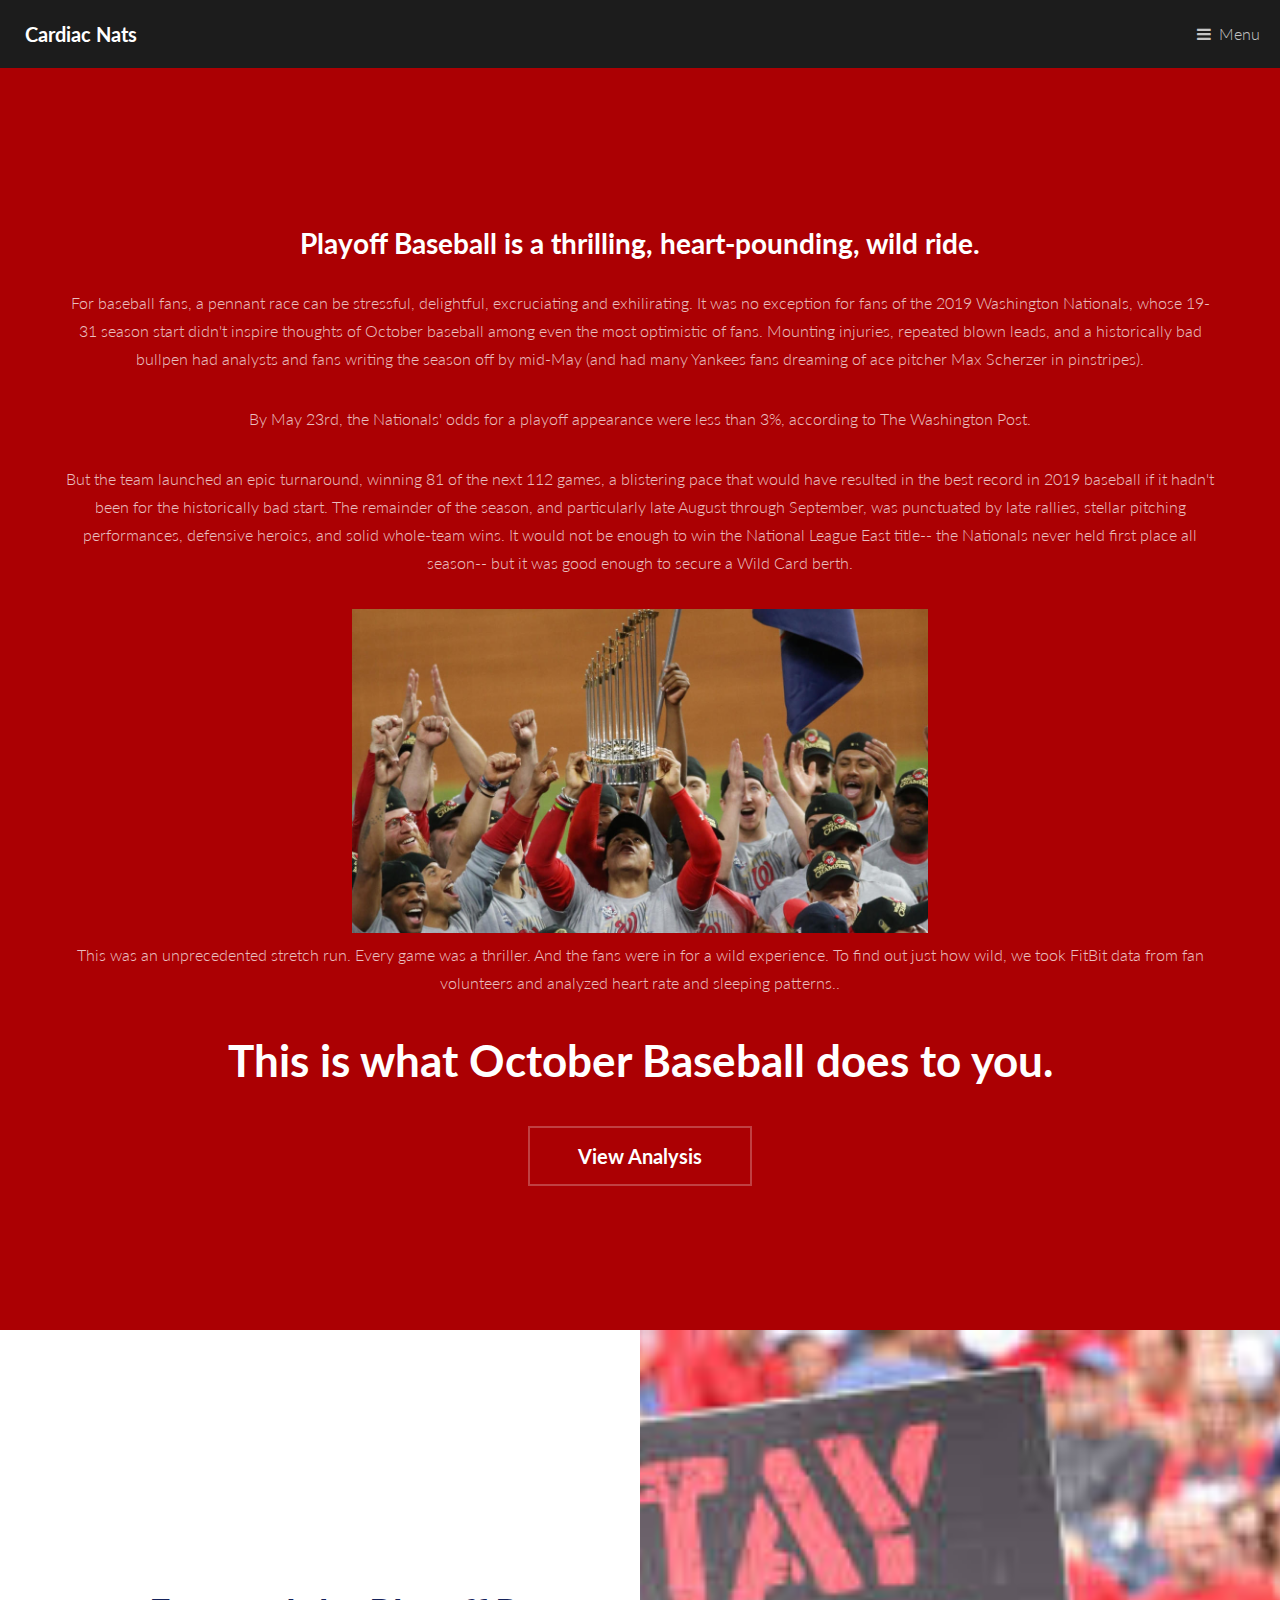
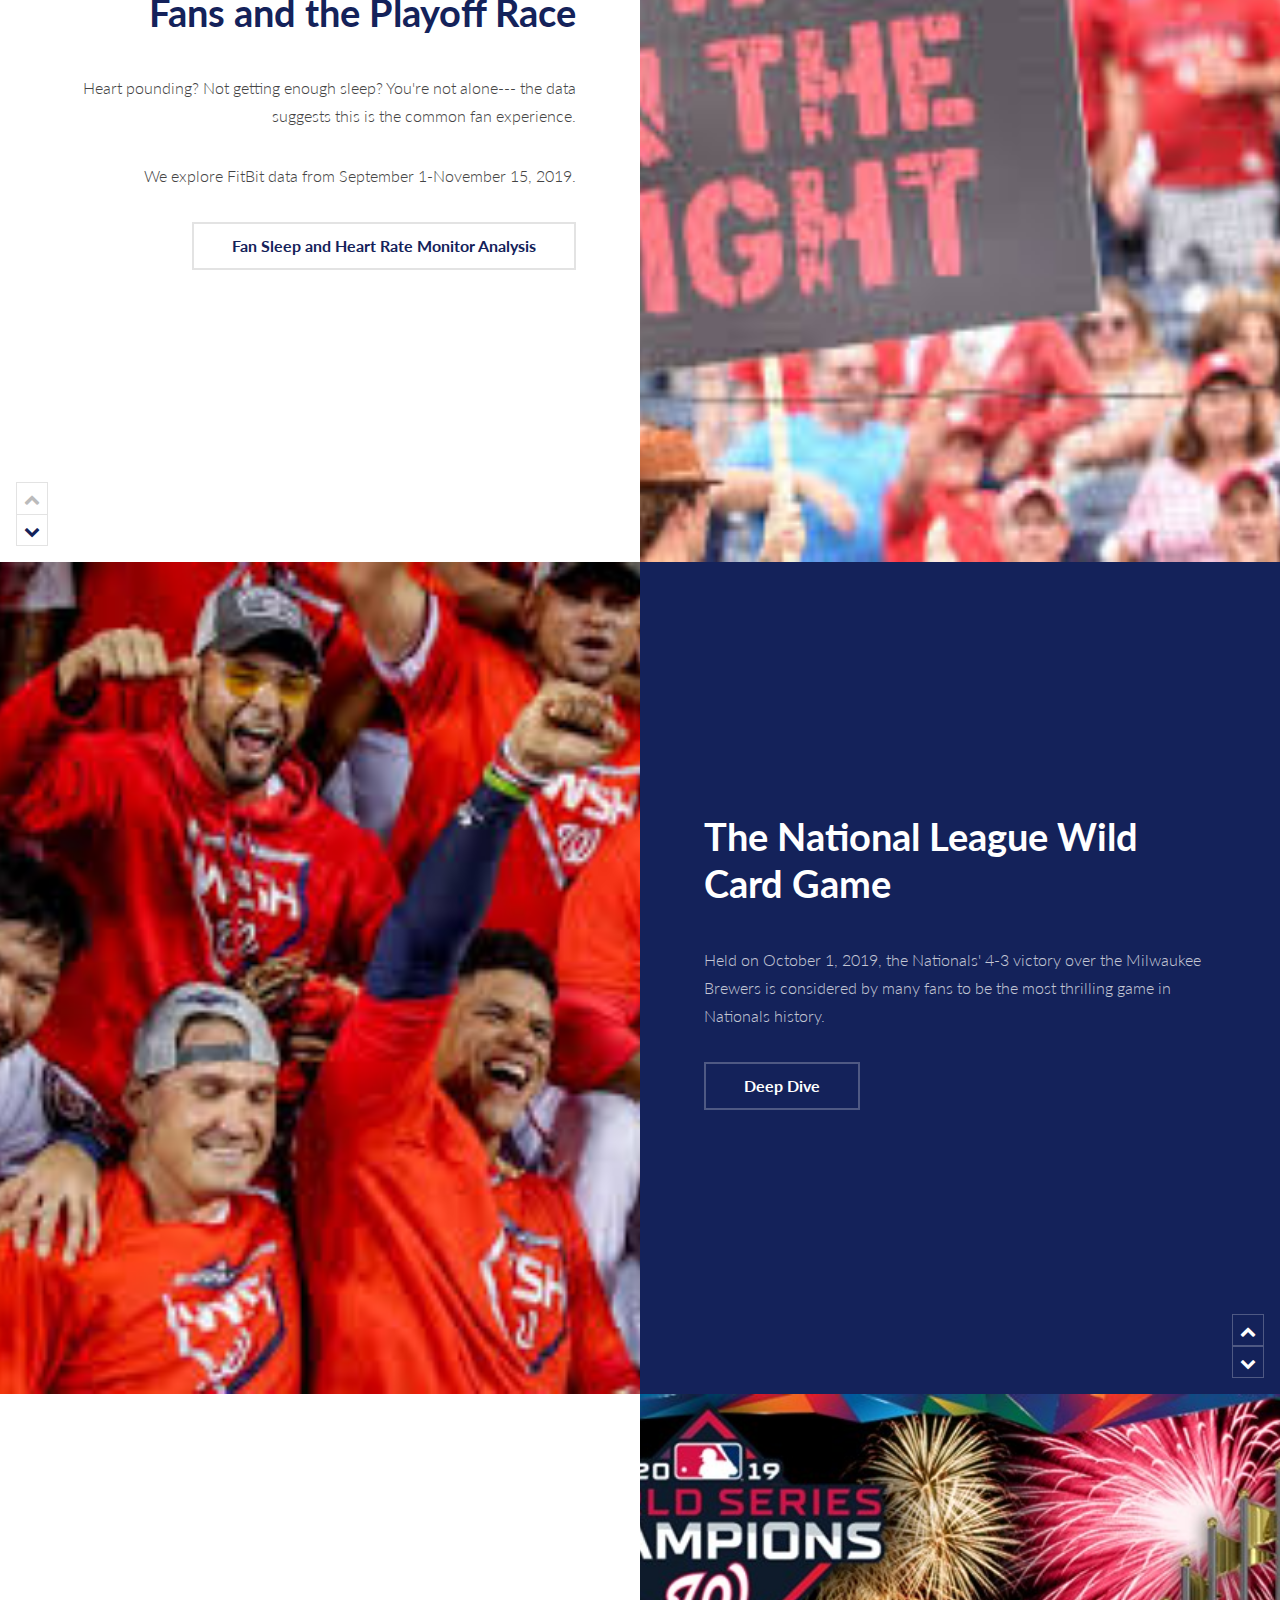
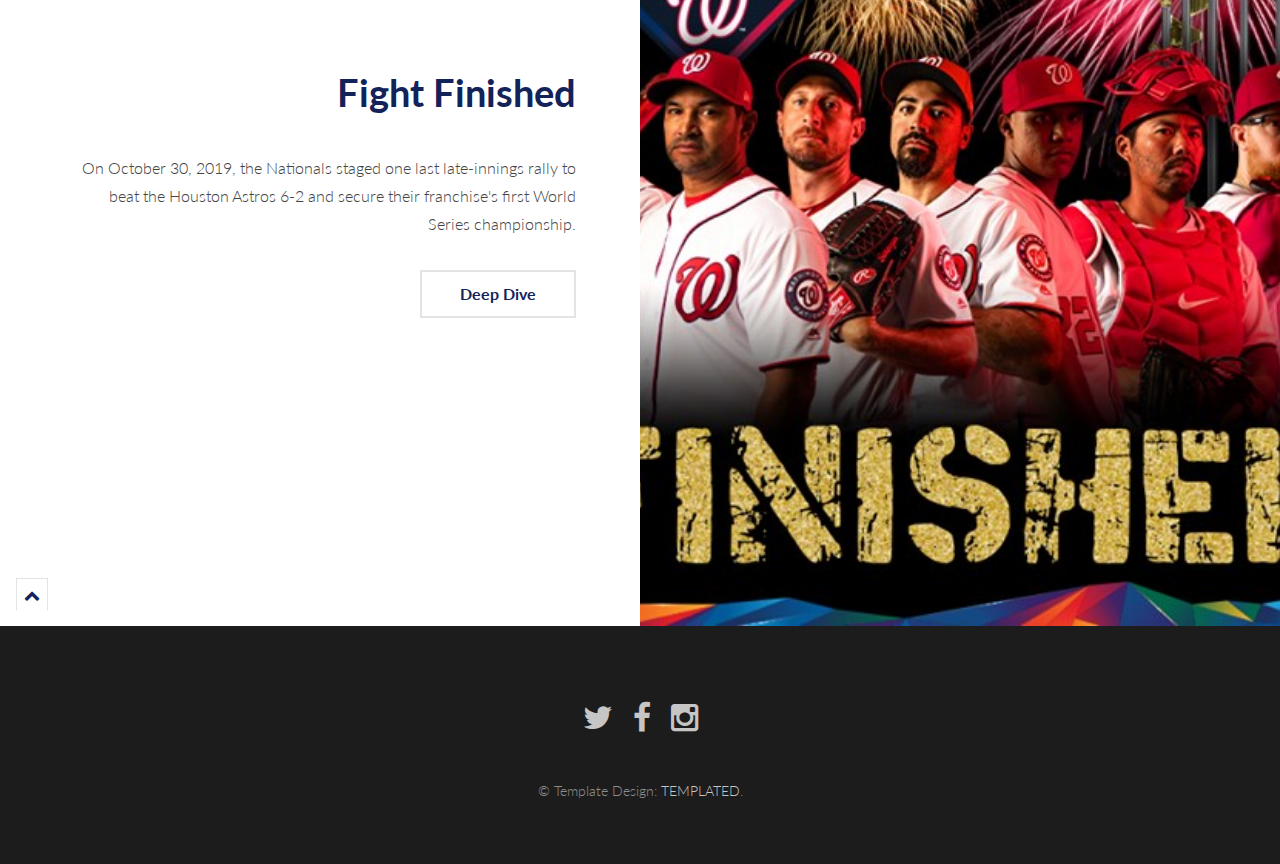
==== index.html @ 1dd2084f "Load additional web files" ====
<!DOCTYPE HTML>
<!--
	Binary by TEMPLATED
	templated.co @templatedco
	Released for free under the Creative Commons Attribution 3.0 license (templated.co/license)
-->
<html>
	<head>
		<title>Cardiac Nats</title>
		<meta charset="utf-8" />
		<meta name="viewport" content="width=device-width, initial-scale=1" />
		<link rel="stylesheet" href="assets/css/main.css" />
	</head>
	<body>

		<!-- Header -->
			<header id="header">
				<a href="index.html" class="logo"><strong>Cardiac Nats</strong></a>
				<nav>
					<a href="#menu">Menu</a>
				</nav>
			</header>

		<!-- Nav -->
			<nav id="menu">
				<ul class="links">
				<li><a href="fans.html">The Fan Experience</a></li>
					<li><a href="wildcard.html">The Wild Card Game</a></li>
					<li><a href="worldseries.html">The World Series</a></li>
				</ul>
			</nav>

		<!-- Banner -->
			<section id="banner">
				<h2>Playoff Baseball is a thrilling, heart-pounding, wild ride.</a></h2>

					<p>For baseball fans, a pennant race can be stressful, delightful, excruciating and exhilirating.
					It was no exception for fans of the 2019 Washington Nationals, whose 19-31 season start didn't inspire thoughts of October
					baseball among even the most optimistic of fans. Mounting injuries, repeated blown leads, and a historically bad bullpen
					had analysts and fans writing the season off by mid-May (and had  many Yankees fans dreaming of ace pitcher Max Scherzer in pinstripes).</a></p>

					<p>By May 23rd, the Nationals' odds for a playoff appearance were less than 3%, according to The Washington Post.</p>


					<p>But the team launched an epic turnaround, winning 81 of the next 112 games, a blistering pace that would have resulted in the best record in
					2019 baseball if it hadn't been for the historically bad start. The remainder of the season, and particularly late August through September, was
					punctuated by late rallies, stellar pitching performances, defensive heroics, and solid whole-team wins. It would not be enough to win the National League East title-- the Nationals never
					held first place all season-- but it was good enough to secure a Wild Card berth. </p>

			 <figure>
			        <img src="images/soto-trophy.jpg"  style="max-width:50%;" alt="Juan Soto lifting trophy" />
   					 </figure>

   					<p>This was an unprecedented stretch run. Every game was a thriller. And the fans were in for a wild experience.
   					To find out just how wild, we took FitBit data from fan volunteers and analyzed heart rate and sleeping patterns..</p>
   					<h1>This is what October Baseball does to you.</h1>



				<div class="inner">
					<ul class="actions">
						<li><a href="#one" class="button alt scrolly big">View Analysis</a></li>
					</ul>
				</div>
			</section>

		<!-- One -->
			<article id="one" class="post style1">
				<div class="image">
					<img src="images/in_the_fight.jpg" style="max-width:50%;" alt="Fans in a crowd" data-position="75% center" />
				</div>
				<div class="content">
					<div class="inner">
						<header>
							<h2><a href="generic.html">Fans and the Playoff Race</a></h2>
						</header>
						<p>Heart pounding?  Not getting enough sleep? You're not alone--- the data suggests this is the common fan experience.</p>
						<p>We explore FitBit data from September 1-November 15, 2019.</p>

						<ul class="actions">
							<li><a href="fans.html" class="button alt">Fan Sleep and Heart Rate Monitor Analysis</a></li>
						</ul>
					</div>
					<div class="postnav">
						<a href="#" class="prev disabled"><span class="icon fa-chevron-up"></span></a>
						<a href="#two" class="scrolly next"><span class="icon fa-chevron-down"></span></a>
					</div>
				</div>
			</article>

		<!-- Two -->
			<article id="two" class="post invert style1 alt">
				<div class="image">
					<img src="images/wildcard.jpg" style="max-width:50%;" alt="Team in a group" data-position="10% center" />
				</div>
				<div class="content">
					<div class="inner">
						<header>
							<h2><a href="generic.html">The National League Wild Card Game</a></h2>
						</header>
						<p>Held on October 1, 2019, the Nationals' 4-3 victory over the Milwaukee Brewers is considered by many fans to be the most thrilling game in Nationals history.</p>
						<ul class="actions">
							<li><a href="wildcard.html" class="button alt">Deep Dive</a></li>
						</ul>
					</div>
					<div class="postnav">
						<a href="#one" class="scrolly prev"><span class="icon fa-chevron-up"></span></a>
						<a href="#three" class="scrolly next"><span class="icon fa-chevron-down"></span></a>
					</div>
				</div>
			</article>

		<!-- Three -->
			<article id="three" class="post style2">
				<div class="image">
					<img src="images/finished.jpg" style="max-width:50%;" alt="Fight Finished victory logo" data-position="80% center" />
				</div>
				<div class="content">
					<div class="inner">
						<header>
							<h2><a href="generic.html">Fight Finished</a></h2>
						</header>
						<p>On October 30, 2019, the Nationals staged one last late-innings rally to beat the Houston Astros 6-2 and secure their franchise's first World Series championship.</p>
						<ul class="actions">
							<li><a href="worldseries.html" class="button alt">Deep Dive</a></li>
						</ul>
					</div>
					<div class="postnav">
						<a href="#two" class="scrolly prev"><span class="icon fa-chevron-up"></span></a>
					</div>
				</div>
			</article>





		<!-- Footer -->
			<footer id="footer">
				<ul class="icons">
					<li><a href="https://twitter.com/Nationals" class="icon fa-twitter"><span class="label">Twitter</span></a></li>
					<li><a href="https://www.facebook.com/Nationals/" class="icon fa-facebook"><span class="label">Facebook</span></a></li>
					<li><a href="https://www.instagram.com/nationals" class="icon fa-instagram"><span class="label">Instagram</span></a></li>
				</ul>
				<div class="copyright">
					&copy; Template Design: <a href="https://templated.co">TEMPLATED</a>.
				</div>
			</footer>

		<!-- Scripts -->
			<script src="assets/js/jquery.min.js"></script>
			<script src="assets/js/jquery.scrolly.min.js"></script>
			<script src="assets/js/skel.min.js"></script>
			<script src="assets/js/util.js"></script>
			<script src="assets/js/main.js"></script>

	</body>
</html>
---- assets/css/main.css ----
@charset "UTF-8";
@import url(font-awesome.min.css);
@import url("https://fonts.googleapis.com/css?family=Lato:300,700,300italic,700italic");

/*
	Binary by TEMPLATED
	templated.co @templatedco
	Released for free under the Creative Commons Attribution 3.0 license (templated.co/license)
*/

/* Reset */

	html, body, div, span, applet, object, iframe, h1, h2, h3, h4, h5, h6, p, blockquote, pre, a, abbr, acronym, address, big, cite, code, del, dfn, em, img, ins, kbd, q, s, samp, small, strike, strong, sub, sup, tt, var, b, u, i, center, dl, dt, dd, ol, ul, li, fieldset, form, label, legend, table, caption, tbody, tfoot, thead, tr, th, td, article, aside, canvas, details, embed, figure, figcaption, footer, header, hgroup, menu, nav, output, ruby, section, summary, time, mark, audio, video {
		margin: 0;
		padding: 0;
		border: 0;
		font-size: 100%;
		font: inherit;
		vertical-align: baseline;
	}

	article, aside, details, figcaption, figure, footer, header, hgroup, menu, nav, section {
		display: block;
	}

	body {
		line-height: 1;
	}

	ol, ul {
		list-style: none;
	}

	blockquote, q {
		quotes: none;
	}

	blockquote:before, blockquote:after, q:before, q:after {
		content: '';
		content: none;
	}

	table {
		border-collapse: collapse;
		border-spacing: 0;
	}

	body {
		-webkit-text-size-adjust: none;
	}

/* Box Model */

	*, *:before, *:after {
		-moz-box-sizing: border-box;
		-webkit-box-sizing: border-box;
		box-sizing: border-box;
	}

/* Containers */

	.container {
		margin-left: auto;
		margin-right: auto;
	}

	.container.\31 25\25 {
		width: 100%;
		max-width: 100em;
		min-width: 80em;
	}

	.container.\37 5\25 {
		width: 60em;
	}

	.container.\35 0\25 {
		width: 40em;
	}

	.container.\32 5\25 {
		width: 20em;
	}

	.container {
		width: 80em;
	}

	@media screen and (max-width: 1680px) {

		.container.\31 25\25 {
			width: 100%;
			max-width: 100em;
			min-width: 80em;
		}

		.container.\37 5\25 {
			width: 60em;
		}

		.container.\35 0\25 {
			width: 40em;
		}

		.container.\32 5\25 {
			width: 20em;
		}

		.container {
			width: 80em;
		}

	}

	@media screen and (max-width: 1280px) {

		.container.\31 25\25 {
			width: 100%;
			max-width: 81.25em;
			min-width: 65em;
		}

		.container.\37 5\25 {
			width: 48.75em;
		}

		.container.\35 0\25 {
			width: 32.5em;
		}

		.container.\32 5\25 {
			width: 16.25em;
		}

		.container {
			width: 65em;
		}

	}

	@media screen and (max-width: 980px) {

		.container.\31 25\25 {
			width: 100%;
			max-width: 112.5%;
			min-width: 90%;
		}

		.container.\37 5\25 {
			width: 67.5%;
		}

		.container.\35 0\25 {
			width: 45%;
		}

		.container.\32 5\25 {
			width: 22.5%;
		}

		.container {
			width: 90%;
		}

	}

	@media screen and (max-width: 736px) {

		.container.\31 25\25 {
			width: 100%;
			max-width: 112.5%;
			min-width: 90%;
		}

		.container.\37 5\25 {
			width: 67.5%;
		}

		.container.\35 0\25 {
			width: 45%;
		}

		.container.\32 5\25 {
			width: 22.5%;
		}

		.container {
			width: 90% !important;
		}

	}

	@media screen and (max-width: 480px) {

		.container.\31 25\25 {
			width: 100%;
			max-width: 112.5%;
			min-width: 90%;
		}

		.container.\37 5\25 {
			width: 67.5%;
		}

		.container.\35 0\25 {
			width: 45%;
		}

		.container.\32 5\25 {
			width: 22.5%;
		}

		.container {
			width: 90% !important;
		}

	}

/* Grid */

	.row {
		border-bottom: solid 1px transparent;
		-moz-box-sizing: border-box;
		-webkit-box-sizing: border-box;
		box-sizing: border-box;
	}

	.row > * {
		float: left;
		-moz-box-sizing: border-box;
		-webkit-box-sizing: border-box;
		box-sizing: border-box;
	}

	.row:after, .row:before {
		content: '';
		display: block;
		clear: both;
		height: 0;
	}

	.row.uniform > * > :first-child {
		margin-top: 0;
	}

	.row.uniform > * > :last-child {
		margin-bottom: 0;
	}

	.row.\30 \25 > * {
		padding: 0 0 0 0em;
	}

	.row.\30 \25 {
		margin: 0 0 -1px 0em;
	}

	.row.uniform.\30 \25 > * {
		padding: 0em 0 0 0em;
	}

	.row.uniform.\30 \25 {
		margin: 0em 0 -1px 0em;
	}

	.row > * {
		padding: 0 0 0 2em;
	}

	.row {
		margin: 0 0 -1px -2em;
	}

	.row.uniform > * {
		padding: 2em 0 0 2em;
	}

	.row.uniform {
		margin: -2em 0 -1px -2em;
	}

	.row.\32 00\25 > * {
		padding: 0 0 0 4em;
	}

	.row.\32 00\25 {
		margin: 0 0 -1px -4em;
	}

	.row.uniform.\32 00\25 > * {
		padding: 4em 0 0 4em;
	}

	.row.uniform.\32 00\25 {
		margin: -4em 0 -1px -4em;
	}

	.row.\31 50\25 > * {
		padding: 0 0 0 3em;
	}

	.row.\31 50\25 {
		margin: 0 0 -1px -3em;
	}

	.row.uniform.\31 50\25 > * {
		padding: 3em 0 0 3em;
	}

	.row.uniform.\31 50\25 {
		margin: -3em 0 -1px -3em;
	}

	.row.\35 0\25 > * {
		padding: 0 0 0 1em;
	}

	.row.\35 0\25 {
		margin: 0 0 -1px -1em;
	}

	.row.uniform.\35 0\25 > * {
		padding: 1em 0 0 1em;
	}

	.row.uniform.\35 0\25 {
		margin: -1em 0 -1px -1em;
	}

	.row.\32 5\25 > * {
		padding: 0 0 0 0.5em;
	}

	.row.\32 5\25 {
		margin: 0 0 -1px -0.5em;
	}

	.row.uniform.\32 5\25 > * {
		padding: 0.5em 0 0 0.5em;
	}

	.row.uniform.\32 5\25 {
		margin: -0.5em 0 -1px -0.5em;
	}

	.\31 2u, .\31 2u\24 {
		width: 100%;
		clear: none;
		margin-left: 0;
	}

	.\31 1u, .\31 1u\24 {
		width: 91.6666666667%;
		clear: none;
		margin-left: 0;
	}

	.\31 0u, .\31 0u\24 {
		width: 83.3333333333%;
		clear: none;
		margin-left: 0;
	}

	.\39 u, .\39 u\24 {
		width: 75%;
		clear: none;
		margin-left: 0;
	}

	.\38 u, .\38 u\24 {
		width: 66.6666666667%;
		clear: none;
		margin-left: 0;
	}

	.\37 u, .\37 u\24 {
		width: 58.3333333333%;
		clear: none;
		margin-left: 0;
	}

	.\36 u, .\36 u\24 {
		width: 50%;
		clear: none;
		margin-left: 0;
	}

	.\35 u, .\35 u\24 {
		width: 41.6666666667%;
		clear: none;
		margin-left: 0;
	}

	.\34 u, .\34 u\24 {
		width: 33.3333333333%;
		clear: none;
		margin-left: 0;
	}

	.\33 u, .\33 u\24 {
		width: 25%;
		clear: none;
		margin-left: 0;
	}

	.\32 u, .\32 u\24 {
		width: 16.6666666667%;
		clear: none;
		margin-left: 0;
	}

	.\31 u, .\31 u\24 {
		width: 8.3333333333%;
		clear: none;
		margin-left: 0;
	}

	.\31 2u\24 + *,
	.\31 1u\24 + *,
	.\31 0u\24 + *,
	.\39 u\24 + *,
	.\38 u\24 + *,
	.\37 u\24 + *,
	.\36 u\24 + *,
	.\35 u\24 + *,
	.\34 u\24 + *,
	.\33 u\24 + *,
	.\32 u\24 + *,
	.\31 u\24 + * {
		clear: left;
	}

	.\-11u {
		margin-left: 91.66667%;
	}

	.\-10u {
		margin-left: 83.33333%;
	}

	.\-9u {
		margin-left: 75%;
	}

	.\-8u {
		margin-left: 66.66667%;
	}

	.\-7u {
		margin-left: 58.33333%;
	}

	.\-6u {
		margin-left: 50%;
	}

	.\-5u {
		margin-left: 41.66667%;
	}

	.\-4u {
		margin-left: 33.33333%;
	}

	.\-3u {
		margin-left: 25%;
	}

	.\-2u {
		margin-left: 16.66667%;
	}

	.\-1u {
		margin-left: 8.33333%;
	}

	@media screen and (max-width: 1680px) {

		.row > * {
			padding: 0 0 0 2em;
		}

		.row {
			margin: 0 0 -1px -2em;
		}

		.row.uniform > * {
			padding: 2em 0 0 2em;
		}

		.row.uniform {
			margin: -2em 0 -1px -2em;
		}

		.row.\32 00\25 > * {
			padding: 0 0 0 4em;
		}

		.row.\32 00\25 {
			margin: 0 0 -1px -4em;
		}

		.row.uniform.\32 00\25 > * {
			padding: 4em 0 0 4em;
		}

		.row.uniform.\32 00\25 {
			margin: -4em 0 -1px -4em;
		}

		.row.\31 50\25 > * {
			padding: 0 0 0 3em;
		}

		.row.\31 50\25 {
			margin: 0 0 -1px -3em;
		}

		.row.uniform.\31 50\25 > * {
			padding: 3em 0 0 3em;
		}

		.row.uniform.\31 50\25 {
			margin: -3em 0 -1px -3em;
		}

		.row.\35 0\25 > * {
			padding: 0 0 0 1em;
		}

		.row.\35 0\25 {
			margin: 0 0 -1px -1em;
		}

		.row.uniform.\35 0\25 > * {
			padding: 1em 0 0 1em;
		}

		.row.uniform.\35 0\25 {
			margin: -1em 0 -1px -1em;
		}

		.row.\32 5\25 > * {
			padding: 0 0 0 0.5em;
		}

		.row.\32 5\25 {
			margin: 0 0 -1px -0.5em;
		}

		.row.uniform.\32 5\25 > * {
			padding: 0.5em 0 0 0.5em;
		}

		.row.uniform.\32 5\25 {
			margin: -0.5em 0 -1px -0.5em;
		}

		.\31 2u\28xlarge\29, .\31 2u\24\28xlarge\29 {
			width: 100%;
			clear: none;
			margin-left: 0;
		}

		.\31 1u\28xlarge\29, .\31 1u\24\28xlarge\29 {
			width: 91.6666666667%;
			clear: none;
			margin-left: 0;
		}

		.\31 0u\28xlarge\29, .\31 0u\24\28xlarge\29 {
			width: 83.3333333333%;
			clear: none;
			margin-left: 0;
		}

		.\39 u\28xlarge\29, .\39 u\24\28xlarge\29 {
			width: 75%;
			clear: none;
			margin-left: 0;
		}

		.\38 u\28xlarge\29, .\38 u\24\28xlarge\29 {
			width: 66.6666666667%;
			clear: none;
			margin-left: 0;
		}

		.\37 u\28xlarge\29, .\37 u\24\28xlarge\29 {
			width: 58.3333333333%;
			clear: none;
			margin-left: 0;
		}

		.\36 u\28xlarge\29, .\36 u\24\28xlarge\29 {
			width: 50%;
			clear: none;
			margin-left: 0;
		}

		.\35 u\28xlarge\29, .\35 u\24\28xlarge\29 {
			width: 41.6666666667%;
			clear: none;
			margin-left: 0;
		}

		.\34 u\28xlarge\29, .\34 u\24\28xlarge\29 {
			width: 33.3333333333%;
			clear: none;
			margin-left: 0;
		}

		.\33 u\28xlarge\29, .\33 u\24\28xlarge\29 {
			width: 25%;
			clear: none;
			margin-left: 0;
		}

		.\32 u\28xlarge\29, .\32 u\24\28xlarge\29 {
			width: 16.6666666667%;
			clear: none;
			margin-left: 0;
		}

		.\31 u\28xlarge\29, .\31 u\24\28xlarge\29 {
			width: 8.3333333333%;
			clear: none;
			margin-left: 0;
		}

		.\31 2u\24\28xlarge\29 + *,
		.\31 1u\24\28xlarge\29 + *,
		.\31 0u\24\28xlarge\29 + *,
		.\39 u\24\28xlarge\29 + *,
		.\38 u\24\28xlarge\29 + *,
		.\37 u\24\28xlarge\29 + *,
		.\36 u\24\28xlarge\29 + *,
		.\35 u\24\28xlarge\29 + *,
		.\34 u\24\28xlarge\29 + *,
		.\33 u\24\28xlarge\29 + *,
		.\32 u\24\28xlarge\29 + *,
		.\31 u\24\28xlarge\29 + * {
			clear: left;
		}

		.\-11u\28xlarge\29 {
			margin-left: 91.66667%;
		}

		.\-10u\28xlarge\29 {
			margin-left: 83.33333%;
		}

		.\-9u\28xlarge\29 {
			margin-left: 75%;
		}

		.\-8u\28xlarge\29 {
			margin-left: 66.66667%;
		}

		.\-7u\28xlarge\29 {
			margin-left: 58.33333%;
		}

		.\-6u\28xlarge\29 {
			margin-left: 50%;
		}

		.\-5u\28xlarge\29 {
			margin-left: 41.66667%;
		}

		.\-4u\28xlarge\29 {
			margin-left: 33.33333%;
		}

		.\-3u\28xlarge\29 {
			margin-left: 25%;
		}

		.\-2u\28xlarge\29 {
			margin-left: 16.66667%;
		}

		.\-1u\28xlarge\29 {
			margin-left: 8.33333%;
		}

	}

	@media screen and (max-width: 1280px) {

		.row > * {
			padding: 0 0 0 1.5em;
		}

		.row {
			margin: 0 0 -1px -1.5em;
		}

		.row.uniform > * {
			padding: 1.5em 0 0 1.5em;
		}

		.row.uniform {
			margin: -1.5em 0 -1px -1.5em;
		}

		.row.\32 00\25 > * {
			padding: 0 0 0 3em;
		}

		.row.\32 00\25 {
			margin: 0 0 -1px -3em;
		}

		.row.uniform.\32 00\25 > * {
			padding: 3em 0 0 3em;
		}

		.row.uniform.\32 00\25 {
			margin: -3em 0 -1px -3em;
		}

		.row.\31 50\25 > * {
			padding: 0 0 0 2.25em;
		}

		.row.\31 50\25 {
			margin: 0 0 -1px -2.25em;
		}

		.row.uniform.\31 50\25 > * {
			padding: 2.25em 0 0 2.25em;
		}

		.row.uniform.\31 50\25 {
			margin: -2.25em 0 -1px -2.25em;
		}

		.row.\35 0\25 > * {
			padding: 0 0 0 0.75em;
		}

		.row.\35 0\25 {
			margin: 0 0 -1px -0.75em;
		}

		.row.uniform.\35 0\25 > * {
			padding: 0.75em 0 0 0.75em;
		}

		.row.uniform.\35 0\25 {
			margin: -0.75em 0 -1px -0.75em;
		}

		.row.\32 5\25 > * {
			padding: 0 0 0 0.375em;
		}

		.row.\32 5\25 {
			margin: 0 0 -1px -0.375em;
		}

		.row.uniform.\32 5\25 > * {
			padding: 0.375em 0 0 0.375em;
		}

		.row.uniform.\32 5\25 {
			margin: -0.375em 0 -1px -0.375em;
		}

		.\31 2u\28large\29, .\31 2u\24\28large\29 {
			width: 100%;
			clear: none;
			margin-left: 0;
		}

		.\31 1u\28large\29, .\31 1u\24\28large\29 {
			width: 91.6666666667%;
			clear: none;
			margin-left: 0;
		}

		.\31 0u\28large\29, .\31 0u\24\28large\29 {
			width: 83.3333333333%;
			clear: none;
			margin-left: 0;
		}

		.\39 u\28large\29, .\39 u\24\28large\29 {
			width: 75%;
			clear: none;
			margin-left: 0;
		}

		.\38 u\28large\29, .\38 u\24\28large\29 {
			width: 66.6666666667%;
			clear: none;
			margin-left: 0;
		}

		.\37 u\28large\29, .\37 u\24\28large\29 {
			width: 58.3333333333%;
			clear: none;
			margin-left: 0;
		}

		.\36 u\28large\29, .\36 u\24\28large\29 {
			width: 50%;
			clear: none;
			margin-left: 0;
		}

		.\35 u\28large\29, .\35 u\24\28large\29 {
			width: 41.6666666667%;
			clear: none;
			margin-left: 0;
		}

		.\34 u\28large\29, .\34 u\24\28large\29 {
			width: 33.3333333333%;
			clear: none;
			margin-left: 0;
		}

		.\33 u\28large\29, .\33 u\24\28large\29 {
			width: 25%;
			clear: none;
			margin-left: 0;
		}

		.\32 u\28large\29, .\32 u\24\28large\29 {
			width: 16.6666666667%;
			clear: none;
			margin-left: 0;
		}

		.\31 u\28large\29, .\31 u\24\28large\29 {
			width: 8.3333333333%;
			clear: none;
			margin-left: 0;
		}

		.\31 2u\24\28large\29 + *,
		.\31 1u\24\28large\29 + *,
		.\31 0u\24\28large\29 + *,
		.\39 u\24\28large\29 + *,
		.\38 u\24\28large\29 + *,
		.\37 u\24\28large\29 + *,
		.\36 u\24\28large\29 + *,
		.\35 u\24\28large\29 + *,
		.\34 u\24\28large\29 + *,
		.\33 u\24\28large\29 + *,
		.\32 u\24\28large\29 + *,
		.\31 u\24\28large\29 + * {
			clear: left;
		}

		.\-11u\28large\29 {
			margin-left: 91.66667%;
		}

		.\-10u\28large\29 {
			margin-left: 83.33333%;
		}

		.\-9u\28large\29 {
			margin-left: 75%;
		}

		.\-8u\28large\29 {
			margin-left: 66.66667%;
		}

		.\-7u\28large\29 {
			margin-left: 58.33333%;
		}

		.\-6u\28large\29 {
			margin-left: 50%;
		}

		.\-5u\28large\29 {
			margin-left: 41.66667%;
		}

		.\-4u\28large\29 {
			margin-left: 33.33333%;
		}

		.\-3u\28large\29 {
			margin-left: 25%;
		}

		.\-2u\28large\29 {
			margin-left: 16.66667%;
		}

		.\-1u\28large\29 {
			margin-left: 8.33333%;
		}

	}

	@media screen and (max-width: 980px) {

		.row > * {
			padding: 0 0 0 1.5em;
		}

		.row {
			margin: 0 0 -1px -1.5em;
		}

		.row.uniform > * {
			padding: 1.5em 0 0 1.5em;
		}

		.row.uniform {
			margin: -1.5em 0 -1px -1.5em;
		}

		.row.\32 00\25 > * {
			padding: 0 0 0 3em;
		}

		.row.\32 00\25 {
			margin: 0 0 -1px -3em;
		}

		.row.uniform.\32 00\25 > * {
			padding: 3em 0 0 3em;
		}

		.row.uniform.\32 00\25 {
			margin: -3em 0 -1px -3em;
		}

		.row.\31 50\25 > * {
			padding: 0 0 0 2.25em;
		}

		.row.\31 50\25 {
			margin: 0 0 -1px -2.25em;
		}

		.row.uniform.\31 50\25 > * {
			padding: 2.25em 0 0 2.25em;
		}

		.row.uniform.\31 50\25 {
			margin: -2.25em 0 -1px -2.25em;
		}

		.row.\35 0\25 > * {
			padding: 0 0 0 0.75em;
		}

		.row.\35 0\25 {
			margin: 0 0 -1px -0.75em;
		}

		.row.uniform.\35 0\25 > * {
			padding: 0.75em 0 0 0.75em;
		}

		.row.uniform.\35 0\25 {
			margin: -0.75em 0 -1px -0.75em;
		}

		.row.\32 5\25 > * {
			padding: 0 0 0 0.375em;
		}

		.row.\32 5\25 {
			margin: 0 0 -1px -0.375em;
		}

		.row.uniform.\32 5\25 > * {
			padding: 0.375em 0 0 0.375em;
		}

		.row.uniform.\32 5\25 {
			margin: -0.375em 0 -1px -0.375em;
		}

		.\31 2u\28medium\29, .\31 2u\24\28medium\29 {
			width: 100%;
			clear: none;
			margin-left: 0;
		}

		.\31 1u\28medium\29, .\31 1u\24\28medium\29 {
			width: 91.6666666667%;
			clear: none;
			margin-left: 0;
		}

		.\31 0u\28medium\29, .\31 0u\24\28medium\29 {
			width: 83.3333333333%;
			clear: none;
			margin-left: 0;
		}

		.\39 u\28medium\29, .\39 u\24\28medium\29 {
			width: 75%;
			clear: none;
			margin-left: 0;
		}

		.\38 u\28medium\29, .\38 u\24\28medium\29 {
			width: 66.6666666667%;
			clear: none;
			margin-left: 0;
		}

		.\37 u\28medium\29, .\37 u\24\28medium\29 {
			width: 58.3333333333%;
			clear: none;
			margin-left: 0;
		}

		.\36 u\28medium\29, .\36 u\24\28medium\29 {
			width: 50%;
			clear: none;
			margin-left: 0;
		}

		.\35 u\28medium\29, .\35 u\24\28medium\29 {
			width: 41.6666666667%;
			clear: none;
			margin-left: 0;
		}

		.\34 u\28medium\29, .\34 u\24\28medium\29 {
			width: 33.3333333333%;
			clear: none;
			margin-left: 0;
		}

		.\33 u\28medium\29, .\33 u\24\28medium\29 {
			width: 25%;
			clear: none;
			margin-left: 0;
		}

		.\32 u\28medium\29, .\32 u\24\28medium\29 {
			width: 16.6666666667%;
			clear: none;
			margin-left: 0;
		}

		.\31 u\28medium\29, .\31 u\24\28medium\29 {
			width: 8.3333333333%;
			clear: none;
			margin-left: 0;
		}

		.\31 2u\24\28medium\29 + *,
		.\31 1u\24\28medium\29 + *,
		.\31 0u\24\28medium\29 + *,
		.\39 u\24\28medium\29 + *,
		.\38 u\24\28medium\29 + *,
		.\37 u\24\28medium\29 + *,
		.\36 u\24\28medium\29 + *,
		.\35 u\24\28medium\29 + *,
		.\34 u\24\28medium\29 + *,
		.\33 u\24\28medium\29 + *,
		.\32 u\24\28medium\29 + *,
		.\31 u\24\28medium\29 + * {
			clear: left;
		}

		.\-11u\28medium\29 {
			margin-left: 91.66667%;
		}

		.\-10u\28medium\29 {
			margin-left: 83.33333%;
		}

		.\-9u\28medium\29 {
			margin-left: 75%;
		}

		.\-8u\28medium\29 {
			margin-left: 66.66667%;
		}

		.\-7u\28medium\29 {
			margin-left: 58.33333%;
		}

		.\-6u\28medium\29 {
			margin-left: 50%;
		}

		.\-5u\28medium\29 {
			margin-left: 41.66667%;
		}

		.\-4u\28medium\29 {
			margin-left: 33.33333%;
		}

		.\-3u\28medium\29 {
			margin-left: 25%;
		}

		.\-2u\28medium\29 {
			margin-left: 16.66667%;
		}

		.\-1u\28medium\29 {
			margin-left: 8.33333%;
		}

	}

	@media screen and (max-width: 736px) {

		.row > * {
			padding: 0 0 0 1.25em;
		}

		.row {
			margin: 0 0 -1px -1.25em;
		}

		.row.uniform > * {
			padding: 1.25em 0 0 1.25em;
		}

		.row.uniform {
			margin: -1.25em 0 -1px -1.25em;
		}

		.row.\32 00\25 > * {
			padding: 0 0 0 2.5em;
		}

		.row.\32 00\25 {
			margin: 0 0 -1px -2.5em;
		}

		.row.uniform.\32 00\25 > * {
			padding: 2.5em 0 0 2.5em;
		}

		.row.uniform.\32 00\25 {
			margin: -2.5em 0 -1px -2.5em;
		}

		.row.\31 50\25 > * {
			padding: 0 0 0 1.875em;
		}

		.row.\31 50\25 {
			margin: 0 0 -1px -1.875em;
		}

		.row.uniform.\31 50\25 > * {
			padding: 1.875em 0 0 1.875em;
		}

		.row.uniform.\31 50\25 {
			margin: -1.875em 0 -1px -1.875em;
		}

		.row.\35 0\25 > * {
			padding: 0 0 0 0.625em;
		}

		.row.\35 0\25 {
			margin: 0 0 -1px -0.625em;
		}

		.row.uniform.\35 0\25 > * {
			padding: 0.625em 0 0 0.625em;
		}

		.row.uniform.\35 0\25 {
			margin: -0.625em 0 -1px -0.625em;
		}

		.row.\32 5\25 > * {
			padding: 0 0 0 0.3125em;
		}

		.row.\32 5\25 {
			margin: 0 0 -1px -0.3125em;
		}

		.row.uniform.\32 5\25 > * {
			padding: 0.3125em 0 0 0.3125em;
		}

		.row.uniform.\32 5\25 {
			margin: -0.3125em 0 -1px -0.3125em;
		}

		.\31 2u\28small\29, .\31 2u\24\28small\29 {
			width: 100%;
			clear: none;
			margin-left: 0;
		}

		.\31 1u\28small\29, .\31 1u\24\28small\29 {
			width: 91.6666666667%;
			clear: none;
			margin-left: 0;
		}

		.\31 0u\28small\29, .\31 0u\24\28small\29 {
			width: 83.3333333333%;
			clear: none;
			margin-left: 0;
		}

		.\39 u\28small\29, .\39 u\24\28small\29 {
			width: 75%;
			clear: none;
			margin-left: 0;
		}

		.\38 u\28small\29, .\38 u\24\28small\29 {
			width: 66.6666666667%;
			clear: none;
			margin-left: 0;
		}

		.\37 u\28small\29, .\37 u\24\28small\29 {
			width: 58.3333333333%;
			clear: none;
			margin-left: 0;
		}

		.\36 u\28small\29, .\36 u\24\28small\29 {
			width: 50%;
			clear: none;
			margin-left: 0;
		}

		.\35 u\28small\29, .\35 u\24\28small\29 {
			width: 41.6666666667%;
			clear: none;
			margin-left: 0;
		}

		.\34 u\28small\29, .\34 u\24\28small\29 {
			width: 33.3333333333%;
			clear: none;
			margin-left: 0;
		}

		.\33 u\28small\29, .\33 u\24\28small\29 {
			width: 25%;
			clear: none;
			margin-left: 0;
		}

		.\32 u\28small\29, .\32 u\24\28small\29 {
			width: 16.6666666667%;
			clear: none;
			margin-left: 0;
		}

		.\31 u\28small\29, .\31 u\24\28small\29 {
			width: 8.3333333333%;
			clear: none;
			margin-left: 0;
		}

		.\31 2u\24\28small\29 + *,
		.\31 1u\24\28small\29 + *,
		.\31 0u\24\28small\29 + *,
		.\39 u\24\28small\29 + *,
		.\38 u\24\28small\29 + *,
		.\37 u\24\28small\29 + *,
		.\36 u\24\28small\29 + *,
		.\35 u\24\28small\29 + *,
		.\34 u\24\28small\29 + *,
		.\33 u\24\28small\29 + *,
		.\32 u\24\28small\29 + *,
		.\31 u\24\28small\29 + * {
			clear: left;
		}

		.\-11u\28small\29 {
			margin-left: 91.66667%;
		}

		.\-10u\28small\29 {
			margin-left: 83.33333%;
		}

		.\-9u\28small\29 {
			margin-left: 75%;
		}

		.\-8u\28small\29 {
			margin-left: 66.66667%;
		}

		.\-7u\28small\29 {
			margin-left: 58.33333%;
		}

		.\-6u\28small\29 {
			margin-left: 50%;
		}

		.\-5u\28small\29 {
			margin-left: 41.66667%;
		}

		.\-4u\28small\29 {
			margin-left: 33.33333%;
		}

		.\-3u\28small\29 {
			margin-left: 25%;
		}

		.\-2u\28small\29 {
			margin-left: 16.66667%;
		}

		.\-1u\28small\29 {
			margin-left: 8.33333%;
		}

	}

	@media screen and (max-width: 480px) {

		.row > * {
			padding: 0 0 0 1.25em;
		}

		.row {
			margin: 0 0 -1px -1.25em;
		}

		.row.uniform > * {
			padding: 1.25em 0 0 1.25em;
		}

		.row.uniform {
			margin: -1.25em 0 -1px -1.25em;
		}

		.row.\32 00\25 > * {
			padding: 0 0 0 2.5em;
		}

		.row.\32 00\25 {
			margin: 0 0 -1px -2.5em;
		}

		.row.uniform.\32 00\25 > * {
			padding: 2.5em 0 0 2.5em;
		}

		.row.uniform.\32 00\25 {
			margin: -2.5em 0 -1px -2.5em;
		}

		.row.\31 50\25 > * {
			padding: 0 0 0 1.875em;
		}

		.row.\31 50\25 {
			margin: 0 0 -1px -1.875em;
		}

		.row.uniform.\31 50\25 > * {
			padding: 1.875em 0 0 1.875em;
		}

		.row.uniform.\31 50\25 {
			margin: -1.875em 0 -1px -1.875em;
		}

		.row.\35 0\25 > * {
			padding: 0 0 0 0.625em;
		}

		.row.\35 0\25 {
			margin: 0 0 -1px -0.625em;
		}

		.row.uniform.\35 0\25 > * {
			padding: 0.625em 0 0 0.625em;
		}

		.row.uniform.\35 0\25 {
			margin: -0.625em 0 -1px -0.625em;
		}

		.row.\32 5\25 > * {
			padding: 0 0 0 0.3125em;
		}

		.row.\32 5\25 {
			margin: 0 0 -1px -0.3125em;
		}

		.row.uniform.\32 5\25 > * {
			padding: 0.3125em 0 0 0.3125em;
		}

		.row.uniform.\32 5\25 {
			margin: -0.3125em 0 -1px -0.3125em;
		}

		.\31 2u\28xsmall\29, .\31 2u\24\28xsmall\29 {
			width: 100%;
			clear: none;
			margin-left: 0;
		}

		.\31 1u\28xsmall\29, .\31 1u\24\28xsmall\29 {
			width: 91.6666666667%;
			clear: none;
			margin-left: 0;
		}

		.\31 0u\28xsmall\29, .\31 0u\24\28xsmall\29 {
			width: 83.3333333333%;
			clear: none;
			margin-left: 0;
		}

		.\39 u\28xsmall\29, .\39 u\24\28xsmall\29 {
			width: 75%;
			clear: none;
			margin-left: 0;
		}

		.\38 u\28xsmall\29, .\38 u\24\28xsmall\29 {
			width: 66.6666666667%;
			clear: none;
			margin-left: 0;
		}

		.\37 u\28xsmall\29, .\37 u\24\28xsmall\29 {
			width: 58.3333333333%;
			clear: none;
			margin-left: 0;
		}

		.\36 u\28xsmall\29, .\36 u\24\28xsmall\29 {
			width: 50%;
			clear: none;
			margin-left: 0;
		}

		.\35 u\28xsmall\29, .\35 u\24\28xsmall\29 {
			width: 41.6666666667%;
			clear: none;
			margin-left: 0;
		}

		.\34 u\28xsmall\29, .\34 u\24\28xsmall\29 {
			width: 33.3333333333%;
			clear: none;
			margin-left: 0;
		}

		.\33 u\28xsmall\29, .\33 u\24\28xsmall\29 {
			width: 25%;
			clear: none;
			margin-left: 0;
		}

		.\32 u\28xsmall\29, .\32 u\24\28xsmall\29 {
			width: 16.6666666667%;
			clear: none;
			margin-left: 0;
		}

		.\31 u\28xsmall\29, .\31 u\24\28xsmall\29 {
			width: 8.3333333333%;
			clear: none;
			margin-left: 0;
		}

		.\31 2u\24\28xsmall\29 + *,
		.\31 1u\24\28xsmall\29 + *,
		.\31 0u\24\28xsmall\29 + *,
		.\39 u\24\28xsmall\29 + *,
		.\38 u\24\28xsmall\29 + *,
		.\37 u\24\28xsmall\29 + *,
		.\36 u\24\28xsmall\29 + *,
		.\35 u\24\28xsmall\29 + *,
		.\34 u\24\28xsmall\29 + *,
		.\33 u\24\28xsmall\29 + *,
		.\32 u\24\28xsmall\29 + *,
		.\31 u\24\28xsmall\29 + * {
			clear: left;
		}

		.\-11u\28xsmall\29 {
			margin-left: 91.66667%;
		}

		.\-10u\28xsmall\29 {
			margin-left: 83.33333%;
		}

		.\-9u\28xsmall\29 {
			margin-left: 75%;
		}

		.\-8u\28xsmall\29 {
			margin-left: 66.66667%;
		}

		.\-7u\28xsmall\29 {
			margin-left: 58.33333%;
		}

		.\-6u\28xsmall\29 {
			margin-left: 50%;
		}

		.\-5u\28xsmall\29 {
			margin-left: 41.66667%;
		}

		.\-4u\28xsmall\29 {
			margin-left: 33.33333%;
		}

		.\-3u\28xsmall\29 {
			margin-left: 25%;
		}

		.\-2u\28xsmall\29 {
			margin-left: 16.66667%;
		}

		.\-1u\28xsmall\29 {
			margin-left: 8.33333%;
		}

	}

/* Basic */

	@-ms-viewport {
		width: device-width;
	}

	body {
		-ms-overflow-style: scrollbar;
	}

	@media screen and (max-width: 480px) {

		html, body {
			min-width: 320px;
		}

	}

	body {
		background: #fff;
	}

		body.is-loading *, body.is-loading *:before, body.is-loading *:after {
			-moz-animation: none !important;
			-webkit-animation: none !important;
			-ms-animation: none !important;
			animation: none !important;
			-moz-transition: none !important;
			-webkit-transition: none !important;
			-ms-transition: none !important;
			transition: none !important;
		}

/* Type */

	body {
		background-color: #fff;
		color: #444;
	}

	body, input, select, textarea {
		font-family: "Lato", Arial, Helvetica, sans-serif;
		font-size: 16pt;
		font-weight: 300;
		line-height: 1.75;
	}

		@media screen and (max-width: 1680px) {

			body, input, select, textarea {
				font-size: 13pt;
			}

		}

		@media screen and (max-width: 1280px) {

			body, input, select, textarea {
				font-size: 12pt;
			}

		}

	a {
		text-decoration: none;
	}

		a:hover {
			text-decoration: underline;
		}

	strong, b {
		font-weight: 700;
	}

	em, i {
		font-style: italic;
	}

	p {
		margin: 0 0 2em 0;
	}

	h1, h2, h3, h4, h5, h6 {
		font-weight: 700;
		line-height: 1.25;
		margin: 0 0 1em 0;
	}

		h1 a, h2 a, h3 a, h4 a, h5 a, h6 a {
			color: inherit;
		}

	h1 {
		font-size: 2.35em;
	}

	h2 {
		font-size: 1.75em;
	}

	h3 {
		font-size: 1.35em;
	}

	h4 {
		font-size: 1.1em;
	}

	h5 {
		font-size: 0.9em;
	}

	h6 {
		font-size: 0.7em;
	}

	sub {
		font-size: 0.8em;
		position: relative;
		top: 0.5em;
	}

	sup {
		font-size: 0.8em;
		position: relative;
		top: -0.5em;
	}

	blockquote {
		border-left: solid 4px;
		font-style: italic;
		margin: 0 0 2em 0;
		padding: 0.5em 0 0.5em 2em;
	}

	code {
		border-radius: 0;
		border: solid 1px;
		font-family: "Courier New", monospace;
		font-size: 0.9em;
		margin: 0 0.25em;
		padding: 0.25em 0.65em;
	}

	pre {
		-webkit-overflow-scrolling: touch;
		font-family: "Courier New", monospace;
		font-size: 0.9em;
		margin: 0 0 2em 0;
	}

		pre code {
			display: block;
			line-height: 1.75;
			padding: 1em 1.5em;
			overflow-x: auto;
		}

	hr {
		border: 0;
		border-bottom: solid 1px;
		margin: 2em 0;
	}

		hr.major {
			margin: 3em 0;
		}

	.align-left {
		text-align: left;
	}

	.align-center {
		text-align: center;
	}

	.align-right {
		text-align: right;
	}

	input, select, textarea {
		color: #555;
	}

	a {
		color: #14225A;
	}

	strong, b {
		color: #555;
	}

	h1, h2, h3, h4, h5, h6 {
		color: #555;
	}

	blockquote {
		border-left-color: rgba(144, 144, 144, 0.25);
	}

	code {
		background: rgba(144, 144, 144, 0.075);
		border-color: rgba(144, 144, 144, 0.25);
	}

	hr {
		border-bottom-color: rgba(144, 144, 144, 0.25);
	}

/* Box */

	.box {
		border-radius: 0;
		border: solid 1px;
		margin-bottom: 2em;
		padding: 1.5em;
	}

		.box > :last-child,
		.box > :last-child > :last-child,
		.box > :last-child > :last-child > :last-child {
			margin-bottom: 0;
		}

		.box.alt {
			border: 0;
			border-radius: 0;
			padding: 0;
		}

	.box {
		border-color: rgba(144, 144, 144, 0.25);
	}

/* Button */

	input[type="submit"],
	input[type="reset"],
	input[type="button"],
	button,
	.button {
		-moz-appearance: none;
		-webkit-appearance: none;
		-ms-appearance: none;
		appearance: none;
		-moz-transition: background-color 0.2s ease-in-out, color 0.2s ease-in-out;
		-webkit-transition: background-color 0.2s ease-in-out, color 0.2s ease-in-out;
		-ms-transition: background-color 0.2s ease-in-out, color 0.2s ease-in-out;
		transition: background-color 0.2s ease-in-out, color 0.2s ease-in-out;
		border-radius: 0;
		border: 0;
		cursor: pointer;
		display: inline-block;
		font-weight: 700;
		height: 3em;
		line-height: 3em;
		padding: 0 2.5em;
		text-align: center;
		text-decoration: none;
		white-space: nowrap;
	}

		input[type="submit"]:hover,
		input[type="reset"]:hover,
		input[type="button"]:hover,
		button:hover,
		.button:hover {
			text-decoration: none;
		}

		input[type="submit"].icon,
		input[type="reset"].icon,
		input[type="button"].icon,
		button.icon,
		.button.icon {
			padding-left: 1.35em;
		}

			input[type="submit"].icon:before,
			input[type="reset"].icon:before,
			input[type="button"].icon:before,
			button.icon:before,
			.button.icon:before {
				margin-right: 0.5em;
			}

		input[type="submit"].fit,
		input[type="reset"].fit,
		input[type="button"].fit,
		button.fit,
		.button.fit {
			display: block;
			margin: 0 0 1em 0;
			width: 100%;
		}

		input[type="submit"].small,
		input[type="reset"].small,
		input[type="button"].small,
		button.small,
		.button.small {
			font-size: 0.8em;
		}

		input[type="submit"].big,
		input[type="reset"].big,
		input[type="button"].big,
		button.big,
		.button.big {
			font-size: 1.25em;
		}

		input[type="submit"].disabled, input[type="submit"]:disabled,
		input[type="reset"].disabled,
		input[type="reset"]:disabled,
		input[type="button"].disabled,
		input[type="button"]:disabled,
		button.disabled,
		button:disabled,
		.button.disabled,
		.button:disabled {
			-moz-pointer-events: none;
			-webkit-pointer-events: none;
			-ms-pointer-events: none;
			pointer-events: none;
			opacity: 0.25;
		}

		@media screen and (max-width: 480px) {

			input[type="submit"],
			input[type="reset"],
			input[type="button"],
			button,
			.button {
				padding: 0;
			}

		}

	input[type="submit"],
	input[type="reset"],
	input[type="button"],
	button,
	.button {
		background-color: #14225A;
		color: #fff !important;
	}

		input[type="submit"]:hover,
		input[type="reset"]:hover,
		input[type="button"]:hover,
		button:hover,
		.button:hover {
			background-color: #1dd2af;
		}

		input[type="submit"]:active,
		input[type="reset"]:active,
		input[type="button"]:active,
		button:active,
		.button:active {
			background-color: #17a689;
		}

		input[type="submit"].alt,
		input[type="reset"].alt,
		input[type="button"].alt,
		button.alt,
		.button.alt {
			background-color: transparent;
			box-shadow: inset 0 0 0 2px rgba(144, 144, 144, 0.25);
			color: #555 !important;
		}

			input[type="submit"].alt:hover,
			input[type="reset"].alt:hover,
			input[type="button"].alt:hover,
			button.alt:hover,
			.button.alt:hover {
				background-color: rgba(144, 144, 144, 0.075);
			}

			input[type="submit"].alt:active,
			input[type="reset"].alt:active,
			input[type="button"].alt:active,
			button.alt:active,
			.button.alt:active {
				background-color: rgba(144, 144, 144, 0.2);
			}

			input[type="submit"].alt.icon:before,
			input[type="reset"].alt.icon:before,
			input[type="button"].alt.icon:before,
			button.alt.icon:before,
			.button.alt.icon:before {
				color: #bbb;
			}

		input[type="submit"].special,
		input[type="reset"].special,
		input[type="button"].special,
		button.special,
		.button.special {
			background-color: #14225A;
			color: #fff !important;
		}

			input[type="submit"].special:hover,
			input[type="reset"].special:hover,
			input[type="button"].special:hover,
			button.special:hover,
			.button.special:hover {
				background-color: #4aa3df;
			}

			input[type="submit"].special:active,
			input[type="reset"].special:active,
			input[type="button"].special:active,
			button.special:active,
			.button.special:active {
				background-color: #258cd1;
			}

/* Form */

	form {
		margin: 0 0 2em 0;
	}

	label {
		display: block;
		font-size: 0.9em;
		font-weight: 700;
		margin: 0 0 1em 0;
	}

	input[type="text"],
	input[type="password"],
	input[type="email"],
	select,
	textarea {
		-moz-appearance: none;
		-webkit-appearance: none;
		-ms-appearance: none;
		appearance: none;
		border-radius: 0;
		border: none;
		border: solid 1px;
		color: inherit;
		display: block;
		outline: 0;
		padding: 0 1em;
		text-decoration: none;
		width: 100%;
	}

		input[type="text"]:invalid,
		input[type="password"]:invalid,
		input[type="email"]:invalid,
		select:invalid,
		textarea:invalid {
			box-shadow: none;
		}

	.select-wrapper {
		text-decoration: none;
		display: block;
		position: relative;
	}

		.select-wrapper:before {
			-moz-osx-font-smoothing: grayscale;
			-webkit-font-smoothing: antialiased;
			font-family: FontAwesome;
			font-style: normal;
			font-weight: normal;
			text-transform: none !important;
		}

		.select-wrapper:before {
			content: '\f078';
			display: block;
			height: 2.75em;
			line-height: 2.75em;
			pointer-events: none;
			position: absolute;
			right: 0;
			text-align: center;
			top: 0;
			width: 2.75em;
		}

		.select-wrapper select::-ms-expand {
			display: none;
		}

	input[type="text"],
	input[type="password"],
	input[type="email"],
	select {
		height: 2.75em;
	}

	textarea {
		padding: 0.75em 1em;
	}

	input[type="checkbox"],
	input[type="radio"] {
		-moz-appearance: none;
		-webkit-appearance: none;
		-ms-appearance: none;
		appearance: none;
		display: block;
		float: left;
		margin-right: -2em;
		opacity: 0;
		width: 1em;
		z-index: -1;
	}

		input[type="checkbox"] + label,
		input[type="radio"] + label {
			text-decoration: none;
			cursor: pointer;
			display: inline-block;
			font-size: 1em;
			font-weight: 300;
			padding-left: 2.4em;
			padding-right: 0.75em;
			position: relative;
		}

			input[type="checkbox"] + label:before,
			input[type="radio"] + label:before {
				-moz-osx-font-smoothing: grayscale;
				-webkit-font-smoothing: antialiased;
				font-family: FontAwesome;
				font-style: normal;
				font-weight: normal;
				text-transform: none !important;
			}

			input[type="checkbox"] + label:before,
			input[type="radio"] + label:before {
				border-radius: 0;
				border: solid 1px;
				content: '';
				display: inline-block;
				height: 1.65em;
				left: 0;
				line-height: 1.58125em;
				position: absolute;
				text-align: center;
				top: 0;
				width: 1.65em;
			}

		input[type="checkbox"]:checked + label:before,
		input[type="radio"]:checked + label:before {
			content: '\f00c';
		}

	input[type="checkbox"] + label:before {
		border-radius: 0;
	}

	input[type="radio"] + label:before {
		border-radius: 100%;
	}

	::-webkit-input-placeholder {
		opacity: 1.0;
	}

	:-moz-placeholder {
		opacity: 1.0;
	}

	::-moz-placeholder {
		opacity: 1.0;
	}

	:-ms-input-placeholder {
		opacity: 1.0;
	}

	.formerize-placeholder {
		opacity: 1.0;
	}

	label {
		color: #555;
	}

	input[type="text"],
	input[type="password"],
	input[type="email"],
	select,
	textarea {
		background: rgba(144, 144, 144, 0.075);
		border-color: rgba(144, 144, 144, 0.25);
	}

		input[type="text"]:focus,
		input[type="password"]:focus,
		input[type="email"]:focus,
		select:focus,
		textarea:focus {
			border-color: #fff;
			box-shadow: 0 0 0 1px #fff;
		}

	.select-wrapper:before {
		color: rgba(144, 144, 144, 0.25);
	}

	input[type="checkbox"] + label,
	input[type="radio"] + label {
		color: #444;
	}

		input[type="checkbox"] + label:before,
		input[type="radio"] + label:before {
			background: rgba(144, 144, 144, 0.075);
			border-color: rgba(144, 144, 144, 0.25);
		}

	input[type="checkbox"]:checked + label:before,
	input[type="radio"]:checked + label:before {
		background-color: #fff;
		border-color: #fff;
		color: #14225A;
	}

	input[type="checkbox"]:focus + label:before,
	input[type="radio"]:focus + label:before {
		border-color: #fff;
		box-shadow: 0 0 0 1px #fff;
	}

	::-webkit-input-placeholder {
		color: #bbb !important;
	}

	:-moz-placeholder {
		color: #bbb !important;
	}

	::-moz-placeholder {
		color: #bbb !important;
	}

	:-ms-input-placeholder {
		color: #bbb !important;
	}

	.formerize-placeholder {
		color: #bbb !important;
	}

/* Icon */

	.icon {
		text-decoration: none;
		border-bottom: none;
		position: relative;
		text-decoration: none !important;
	}

		.icon:before {
			-moz-osx-font-smoothing: grayscale;
			-webkit-font-smoothing: antialiased;
			font-family: FontAwesome;
			font-style: normal;
			font-weight: normal;
			text-transform: none !important;
		}

		.icon > .label {
			display: none;
		}

	.hc {
		height: 2em;
		width: 4em;
		position: absolute;
		left: 50%;
		bottom: 0;
		margin-left: -2em;
		display: block;
		border-radius: 90px 90px 0 0;
		color: #444;
		background: #fff;
	}

		.hc.up {
			border-radius: 0 0 90px 90px;
			top: 0;
			bottom: initial;
		}

		@media screen and (max-width: 980px) {

			.hc {
				display: none;
			}

		}

/* Image */

	.image {
		border: 0;
		display: inline-block;
		position: relative;
	}

		.image img {
			display: block;
		}

		.image.left, .image.right {
			max-width: 40%;
		}

			.image.left img, .image.right img {
				width: 100%;
			}

		.image.left {
			float: left;
			margin: 0 1.5em 1em 0;
			top: 0.25em;
		}

		.image.right {
			float: right;
			margin: 0 0 1em 1.5em;
			top: 0.25em;
		}

		.image.fit {
			display: block;
			margin: 0 0 2em 0;
			width: 100%;
		}

			.image.fit img {
				width: 100%;
			}

		.image.main {
			display: block;
			margin: 0 0 3em 0;
			width: 100%;
		}

			.image.main img {
				width: 100%;
			}

/* List */

	ol {
		list-style: decimal;
		margin: 0 0 2em 0;
		padding-left: 1.25em;
	}

		ol li {
			padding-left: 0.25em;
		}

	ul {
		list-style: disc;
		margin: 0 0 2em 0;
		padding-left: 1em;
	}

		ul li {
			padding-left: 0.5em;
		}

		ul.alt {
			list-style: none;
			padding-left: 0;
		}

			ul.alt li {
				border-top: solid 1px;
				padding: 0.5em 0;
			}

				ul.alt li:first-child {
					border-top: 0;
					padding-top: 0;
				}

		ul.icons {
			cursor: default;
			list-style: none;
			padding-left: 0;
		}

			ul.icons li {
				display: inline-block;
				padding: 0 1em 0 0;
			}

				ul.icons li:last-child {
					padding-right: 0;
				}

				ul.icons li .icon:before {
					font-size: 2em;
				}

		ul.actions {
			cursor: default;
			list-style: none;
			padding-left: 0;
		}

			ul.actions li {
				display: inline-block;
				padding: 0 1em 0 0;
				vertical-align: middle;
			}

				ul.actions li:last-child {
					padding-right: 0;
				}

			ul.actions.small li {
				padding: 0 0.5em 0 0;
			}

			ul.actions.vertical li {
				display: block;
				padding: 1em 0 0 0;
			}

				ul.actions.vertical li:first-child {
					padding-top: 0;
				}

				ul.actions.vertical li > * {
					margin-bottom: 0;
				}

			ul.actions.vertical.small li {
				padding: 0.5em 0 0 0;
			}

				ul.actions.vertical.small li:first-child {
					padding-top: 0;
				}

			ul.actions.fit {
				display: table;
				margin-left: -1em;
				padding: 0;
				table-layout: fixed;
				width: calc(100% + 1em);
			}

				ul.actions.fit li {
					display: table-cell;
					padding: 0 0 0 1em;
				}

					ul.actions.fit li > * {
						margin-bottom: 0;
					}

				ul.actions.fit.small {
					margin-left: -0.5em;
					width: calc(100% + 0.5em);
				}

					ul.actions.fit.small li {
						padding: 0 0 0 0.5em;
					}

			@media screen and (max-width: 480px) {

				ul.actions {
					margin: 0 0 2em 0;
				}

					ul.actions li {
						padding: 1em 0 0 0;
						display: block;
						text-align: center;
						width: 100%;
					}

						ul.actions li:first-child {
							padding-top: 0;
						}

						ul.actions li > * {
							width: 100%;
							margin: 0 !important;
						}

							ul.actions li > *.icon:before {
								margin-left: -2em;
							}

					ul.actions.small li {
						padding: 0.5em 0 0 0;
					}

						ul.actions.small li:first-child {
							padding-top: 0;
						}

			}

	dl {
		margin: 0 0 2em 0;
	}

		dl dt {
			display: block;
			font-weight: 700;
			margin: 0 0 1em 0;
		}

		dl dd {
			margin-left: 2em;
		}

	ul.alt li {
		border-top-color: rgba(144, 144, 144, 0.25);
	}

/* Section/Article */

	section.special, article.special {
		text-align: center;
	}

	header p {
		position: relative;
		margin: 0 0 1.5em 0;
	}

	header h2 + p {
		font-size: 1.25em;
		margin-top: -1em;
	}

	header h3 + p {
		font-size: 1.1em;
		margin-top: -0.8em;
	}

	header h4 + p,
	header h5 + p,
	header h6 + p {
		font-size: 0.9em;
		margin-top: -0.6em;
	}

	header p {
		color: #bbb;
	}

/* Table */

	.table-wrapper {
		-webkit-overflow-scrolling: touch;
		overflow-x: auto;
	}

	table {
		margin: 0 0 2em 0;
		width: 100%;
	}

		table tbody tr {
			border: solid 1px;
			border-left: 0;
			border-right: 0;
		}

		table td {
			padding: 0.75em 0.75em;
		}

		table th {
			font-size: 0.9em;
			font-weight: 700;
			padding: 0 0.75em 0.75em 0.75em;
			text-align: left;
		}

		table thead {
			border-bottom: solid 2px;
		}

		table tfoot {
			border-top: solid 2px;
		}

		table.alt {
			border-collapse: separate;
		}

			table.alt tbody tr td {
				border: solid 1px;
				border-left-width: 0;
				border-top-width: 0;
			}

				table.alt tbody tr td:first-child {
					border-left-width: 1px;
				}

			table.alt tbody tr:first-child td {
				border-top-width: 1px;
			}

			table.alt thead {
				border-bottom: 0;
			}

			table.alt tfoot {
				border-top: 0;
			}

	table tbody tr {
		border-color: rgba(144, 144, 144, 0.25);
	}

		table tbody tr:nth-child(2n + 1) {
			background-color: rgba(144, 144, 144, 0.075);
		}

	table th {
		color: #555;
	}

	table thead {
		border-bottom-color: rgba(144, 144, 144, 0.25);
	}

	table tfoot {
		border-top-color: rgba(144, 144, 144, 0.25);
	}

	table.alt tbody tr td {
		border-color: rgba(144, 144, 144, 0.25);
	}

/* Wrapper */

	.wrapper {
		position: relative;
	}

		.wrapper > .inner {
			margin: 0 auto;
			width: 60em;
		}

		.wrapper.style1 {
			background-color: #fff;
			color: #444;
		}

			.wrapper.style1 input, .wrapper.style1 select, .wrapper.style1 textarea {
				color: #14225A;
			}

			.wrapper.style1 a {
				color: #14225A;
			}

			.wrapper.style1 strong, .wrapper.style1 b {
				color: #14225A;
			}

			.wrapper.style1 h1, .wrapper.style1 h2, .wrapper.style1 h3, .wrapper.style1 h4, .wrapper.style1 h5, .wrapper.style1 h6 {
				color: #14225A;
			}

			.wrapper.style1 blockquote {
				border-left-color: rgba(144, 144, 144, 0.25);
			}

			.wrapper.style1 code {
				background: rgba(144, 144, 144, 0.075);
				border-color: rgba(144, 144, 144, 0.25);
			}

			.wrapper.style1 hr {
				border-bottom-color: rgba(144, 144, 144, 0.25);
			}

			.wrapper.style1 .box {
				border-color: rgba(144, 144, 144, 0.25);
			}

			.wrapper.style1 input[type="submit"],
			.wrapper.style1 input[type="reset"],
			.wrapper.style1 input[type="button"],
			.wrapper.style1 button,
			.wrapper.style1 .button {
				background-color: #14225A;
				color: #fff !important;
			}

				.wrapper.style1 input[type="submit"]:hover,
				.wrapper.style1 input[type="reset"]:hover,
				.wrapper.style1 input[type="button"]:hover,
				.wrapper.style1 button:hover,
				.wrapper.style1 .button:hover {
					background-color: #1dd2af;
				}

				.wrapper.style1 input[type="submit"]:active,
				.wrapper.style1 input[type="reset"]:active,
				.wrapper.style1 input[type="button"]:active,
				.wrapper.style1 button:active,
				.wrapper.style1 .button:active {
					background-color: #17a689;
				}

				.wrapper.style1 input[type="submit"].alt,
				.wrapper.style1 input[type="reset"].alt,
				.wrapper.style1 input[type="button"].alt,
				.wrapper.style1 button.alt,
				.wrapper.style1 .button.alt {
					background-color: transparent;
					box-shadow: inset 0 0 0 2px rgba(144, 144, 144, 0.25);
					color: #14225A !important;
				}

					.wrapper.style1 input[type="submit"].alt:hover,
					.wrapper.style1 input[type="reset"].alt:hover,
					.wrapper.style1 input[type="button"].alt:hover,
					.wrapper.style1 button.alt:hover,
					.wrapper.style1 .button.alt:hover {
						background-color: rgba(144, 144, 144, 0.075);
					}

					.wrapper.style1 input[type="submit"].alt:active,
					.wrapper.style1 input[type="reset"].alt:active,
					.wrapper.style1 input[type="button"].alt:active,
					.wrapper.style1 button.alt:active,
					.wrapper.style1 .button.alt:active {
						background-color: rgba(144, 144, 144, 0.2);
					}

					.wrapper.style1 input[type="submit"].alt.icon:before,
					.wrapper.style1 input[type="reset"].alt.icon:before,
					.wrapper.style1 input[type="button"].alt.icon:before,
					.wrapper.style1 button.alt.icon:before,
					.wrapper.style1 .button.alt.icon:before {
						color: #bbb;
					}

				.wrapper.style1 input[type="submit"].special,
				.wrapper.style1 input[type="reset"].special,
				.wrapper.style1 input[type="button"].special,
				.wrapper.style1 button.special,
				.wrapper.style1 .button.special {
					background-color: #14225A;
					color: #fff !important;
				}

			.wrapper.style1 label {
				color: #14225A;
			}

			.wrapper.style1 input[type="text"],
			.wrapper.style1 input[type="password"],
			.wrapper.style1 input[type="email"],
			.wrapper.style1 select,
			.wrapper.style1 textarea {
				background: rgba(144, 144, 144, 0.075);
				border-color: rgba(144, 144, 144, 0.25);
			}

				.wrapper.style1 input[type="text"]:focus,
				.wrapper.style1 input[type="password"]:focus,
				.wrapper.style1 input[type="email"]:focus,
				.wrapper.style1 select:focus,
				.wrapper.style1 textarea:focus {
					border-color: #14225A;
					box-shadow: 0 0 0 1px #14225A;
				}

			.wrapper.style1 .select-wrapper:before {
				color: rgba(144, 144, 144, 0.25);
			}

			.wrapper.style1 input[type="checkbox"] + label,
			.wrapper.style1 input[type="radio"] + label {
				color: #444;
			}

				.wrapper.style1 input[type="checkbox"] + label:before,
				.wrapper.style1 input[type="radio"] + label:before {
					background: rgba(144, 144, 144, 0.075);
					border-color: rgba(144, 144, 144, 0.25);
				}

			.wrapper.style1 input[type="checkbox"]:checked + label:before,
			.wrapper.style1 input[type="radio"]:checked + label:before {
				background-color: #14225A;
				border-color: #14225A;
				color: #fff;
			}

			.wrapper.style1 input[type="checkbox"]:focus + label:before,
			.wrapper.style1 input[type="radio"]:focus + label:before {
				border-color: #14225A;
				box-shadow: 0 0 0 1px #14225A;
			}

			.wrapper.style1 ::-webkit-input-placeholder {
				color: #bbb !important;
			}

			.wrapper.style1 :-moz-placeholder {
				color: #bbb !important;
			}

			.wrapper.style1 ::-moz-placeholder {
				color: #bbb !important;
			}

			.wrapper.style1 :-ms-input-placeholder {
				color: #bbb !important;
			}

			.wrapper.style1 .formerize-placeholder {
				color: #bbb !important;
			}

			.wrapper.style1 ul.alt li {
				border-top-color: rgba(144, 144, 144, 0.25);
			}

			.wrapper.style1 header p {
				color: #bbb;
			}

			.wrapper.style1 table tbody tr {
				border-color: rgba(144, 144, 144, 0.25);
			}

				.wrapper.style1 table tbody tr:nth-child(2n + 1) {
					background-color: rgba(144, 144, 144, 0.075);
				}

			.wrapper.style1 table th {
				color: #14225A;
			}

			.wrapper.style1 table thead {
				border-bottom-color: rgba(144, 144, 144, 0.25);
			}

			.wrapper.style1 table tfoot {
				border-top-color: rgba(144, 144, 144, 0.25);
			}

			.wrapper.style1 table.alt tbody tr td {
				border-color: rgba(144, 144, 144, 0.25);
			}

		.wrapper.style2 {
			background-color: #fff;
			color: #444;
		}

			.wrapper.style2 input, .wrapper.style2 select, .wrapper.style2 textarea {
				color: #14225A;
			}

			.wrapper.style2 a {
				color: #14225A;
			}

			.wrapper.style2 strong, .wrapper.style2 b {
				color: #14225A;
			}

			.wrapper.style2 h1, .wrapper.style2 h2, .wrapper.style2 h3, .wrapper.style2 h4, .wrapper.style2 h5, .wrapper.style2 h6 {
				color: #14225A;
			}

			.wrapper.style2 blockquote {
				border-left-color: rgba(144, 144, 144, 0.25);
			}

			.wrapper.style2 code {
				background: rgba(144, 144, 144, 0.075);
				border-color: rgba(144, 144, 144, 0.25);
			}

			.wrapper.style2 hr {
				border-bottom-color: rgba(144, 144, 144, 0.25);
			}

			.wrapper.style2 .box {
				border-color: rgba(144, 144, 144, 0.25);
			}

			.wrapper.style2 input[type="submit"],
			.wrapper.style2 input[type="reset"],
			.wrapper.style2 input[type="button"],
			.wrapper.style2 button,
			.wrapper.style2 .button {
				background-color: #14225A;
				color: #fff !important;
			}

				.wrapper.style2 input[type="submit"]:hover,
				.wrapper.style2 input[type="reset"]:hover,
				.wrapper.style2 input[type="button"]:hover,
				.wrapper.style2 button:hover,
				.wrapper.style2 .button:hover {
					background-color: #1dd2af;
				}

				.wrapper.style2 input[type="submit"]:active,
				.wrapper.style2 input[type="reset"]:active,
				.wrapper.style2 input[type="button"]:active,
				.wrapper.style2 button:active,
				.wrapper.style2 .button:active {
					background-color: #17a689;
				}

				.wrapper.style2 input[type="submit"].alt,
				.wrapper.style2 input[type="reset"].alt,
				.wrapper.style2 input[type="button"].alt,
				.wrapper.style2 button.alt,
				.wrapper.style2 .button.alt {
					background-color: transparent;
					box-shadow: inset 0 0 0 2px rgba(144, 144, 144, 0.25);
					color: #14225A !important;
				}

					.wrapper.style2 input[type="submit"].alt:hover,
					.wrapper.style2 input[type="reset"].alt:hover,
					.wrapper.style2 input[type="button"].alt:hover,
					.wrapper.style2 button.alt:hover,
					.wrapper.style2 .button.alt:hover {
						background-color: rgba(144, 144, 144, 0.075);
					}

					.wrapper.style2 input[type="submit"].alt:active,
					.wrapper.style2 input[type="reset"].alt:active,
					.wrapper.style2 input[type="button"].alt:active,
					.wrapper.style2 button.alt:active,
					.wrapper.style2 .button.alt:active {
						background-color: rgba(144, 144, 144, 0.2);
					}

					.wrapper.style2 input[type="submit"].alt.icon:before,
					.wrapper.style2 input[type="reset"].alt.icon:before,
					.wrapper.style2 input[type="button"].alt.icon:before,
					.wrapper.style2 button.alt.icon:before,
					.wrapper.style2 .button.alt.icon:before {
						color: #bbb;
					}

				.wrapper.style2 input[type="submit"].special,
				.wrapper.style2 input[type="reset"].special,
				.wrapper.style2 input[type="button"].special,
				.wrapper.style2 button.special,
				.wrapper.style2 .button.special {
					background-color: #14225A;
					color: #fff !important;
				}

			.wrapper.style2 label {
				color: #14225A;
			}

			.wrapper.style2 input[type="text"],
			.wrapper.style2 input[type="password"],
			.wrapper.style2 input[type="email"],
			.wrapper.style2 select,
			.wrapper.style2 textarea {
				background: rgba(144, 144, 144, 0.075);
				border-color: rgba(144, 144, 144, 0.25);
			}

				.wrapper.style2 input[type="text"]:focus,
				.wrapper.style2 input[type="password"]:focus,
				.wrapper.style2 input[type="email"]:focus,
				.wrapper.style2 select:focus,
				.wrapper.style2 textarea:focus {
					border-color: #14225A;
					box-shadow: 0 0 0 1px #14225A;
				}

			.wrapper.style2 .select-wrapper:before {
				color: rgba(144, 144, 144, 0.25);
			}

			.wrapper.style2 input[type="checkbox"] + label,
			.wrapper.style2 input[type="radio"] + label {
				color: #444;
			}

				.wrapper.style2 input[type="checkbox"] + label:before,
				.wrapper.style2 input[type="radio"] + label:before {
					background: rgba(144, 144, 144, 0.075);
					border-color: rgba(144, 144, 144, 0.25);
				}

			.wrapper.style2 input[type="checkbox"]:checked + label:before,
			.wrapper.style2 input[type="radio"]:checked + label:before {
				background-color: #14225A;
				border-color: #14225A;
				color: #fff;
			}

			.wrapper.style2 input[type="checkbox"]:focus + label:before,
			.wrapper.style2 input[type="radio"]:focus + label:before {
				border-color: #14225A;
				box-shadow: 0 0 0 1px #14225A;
			}

			.wrapper.style2 ::-webkit-input-placeholder {
				color: #bbb !important;
			}

			.wrapper.style2 :-moz-placeholder {
				color: #bbb !important;
			}

			.wrapper.style2 ::-moz-placeholder {
				color: #bbb !important;
			}

			.wrapper.style2 :-ms-input-placeholder {
				color: #bbb !important;
			}

			.wrapper.style2 .formerize-placeholder {
				color: #bbb !important;
			}

			.wrapper.style2 ul.alt li {
				border-top-color: rgba(144, 144, 144, 0.25);
			}

			.wrapper.style2 header p {
				color: #bbb;
			}

			.wrapper.style2 table tbody tr {
				border-color: rgba(144, 144, 144, 0.25);
			}

				.wrapper.style2 table tbody tr:nth-child(2n + 1) {
					background-color: rgba(144, 144, 144, 0.075);
				}

			.wrapper.style2 table th {
				color: #14225A;
			}

			.wrapper.style2 table thead {
				border-bottom-color: rgba(144, 144, 144, 0.25);
			}

			.wrapper.style2 table tfoot {
				border-top-color: rgba(144, 144, 144, 0.25);
			}

			.wrapper.style2 table.alt tbody tr td {
				border-color: rgba(144, 144, 144, 0.25);
			}

		@media screen and (max-width: 1280px) {

			.wrapper > .inner {
				width: 65em;
			}

		}

		@media screen and (max-width: 980px) {

			.wrapper > .inner {
				width: 100%;
			}

		}

/* Header */

	body {
		padding-top: 4.125em;
	}

	#header {
		background: #1c1c1c;
		color: rgba(255, 255, 255, 0.75);
		cursor: default;
		height: 4.25em;
		left: 0;
		line-height: 4.25em;
		position: fixed;
		text-align: right;
		top: 0;
		width: 100%;
		z-index: 10001;
	}

		#header .logo {
			display: inline-block;
			height: inherit;
			left: 1.25em;
			line-height: inherit;
			margin: 0;
			padding: 0;
			position: absolute;
			top: 0;
			color: #fff;
			font-size: 1.25em;
			text-decoration: none;
		}

			#header .logo strong {
				color: inherit;
				font-weight: 700;
			}

		#header nav a {
			-moz-transition: color 0.2s ease-in-out;
			-webkit-transition: color 0.2s ease-in-out;
			-ms-transition: color 0.2s ease-in-out;
			transition: color 0.2s ease-in-out;
			display: inline-block;
			padding: 0 0.75em;
			color: inherit;
			text-decoration: none;
		}

			#header nav a:hover {
				color: #fff;
			}

			#header nav a[href="#menu"] {
				text-decoration: none;
				-webkit-tap-highlight-color: transparent;
			}

				#header nav a[href="#menu"]:before {
					content: "";
					-moz-osx-font-smoothing: grayscale;
					-webkit-font-smoothing: antialiased;
					font-family: FontAwesome;
					font-style: normal;
					font-weight: normal;
					text-transform: none !important;
				}

				#header nav a[href="#menu"]:before {
					margin: 0 0.5em 0 0;
				}

			#header nav a + a[href="#menu"]:last-child {
				border-left: solid 1px rgba(255, 255, 255, 0.25);
				padding-left: 1.25em;
				margin-left: 0.5em;
			}

			#header nav a:last-child {
				padding-right: 1.25em;
			}

			@media screen and (max-width: 736px) {

				#header nav a {
					padding: 0 0.5em;
				}

					#header nav a + a[href="#menu"]:last-child {
						padding-left: 1em;
						margin-left: 0.25em;
					}

					#header nav a:last-child {
						padding-right: 1em;
					}

			}

	@media screen and (max-width: 980px) {

		body {
			padding-top: 44px;
		}

		#header {
			height: 44px;
			line-height: 44px;
		}

			#header .logo {
				left: 1em;
				font-size: 1em;
			}

	}

	@media screen and (max-width: 480px) {

		#header {
			min-width: 320px;
		}

	}

/* Menu */

	#menu {
		-moz-transform: translateX(100%);
		-webkit-transform: translateX(100%);
		-ms-transform: translateX(100%);
		transform: translateX(100%);
		-moz-transition: -moz-transform 0.5s ease, box-shadow 0.5s ease, visibility 0.5s;
		-webkit-transition: -webkit-transform 0.5s ease, box-shadow 0.5s ease, visibility 0.5s;
		-ms-transition: -ms-transform 0.5s ease, box-shadow 0.5s ease, visibility 0.5s;
		transition: transform 0.5s ease, box-shadow 0.5s ease, visibility 0.5s;
		-webkit-overflow-scrolling: touch;
		background: #1c1c1c;
		box-shadow: none;
		color: #fff;
		height: 100%;
		max-width: 80%;
		overflow-y: auto;
		padding: 3em 2em;
		position: fixed;
		right: 0;
		top: 0;
		visibility: hidden;
		width: 20em;
		z-index: 10002;
	}

		#menu > ul {
			margin: 0 0 1em 0;
		}

			#menu > ul.links {
				list-style: none;
				padding: 0;
			}

				#menu > ul.links > li {
					padding: 0;
				}

					#menu > ul.links > li > a:not(.button) {
						border: 0;
						border-top: solid 1px rgba(255, 255, 255, 0.25);
						color: inherit;
						display: block;
						line-height: 3.5em;
						text-decoration: none;
					}

					#menu > ul.links > li > .button {
						display: block;
						margin: 0.5em 0 0 0;
					}

					#menu > ul.links > li:first-child > a:not(.button) {
						border-top: 0 !important;
					}

		#menu .close {
			text-decoration: none;
			-moz-transition: color 0.2s ease-in-out;
			-webkit-transition: color 0.2s ease-in-out;
			-ms-transition: color 0.2s ease-in-out;
			transition: color 0.2s ease-in-out;
			-webkit-tap-highlight-color: transparent;
			border: 0;
			color: rgba(255, 255, 255, 0.5);
			cursor: pointer;
			display: block;
			height: 3.25em;
			line-height: 3.25em;
			padding-right: 1.25em;
			position: absolute;
			right: 0;
			text-align: right;
			top: 0;
			vertical-align: middle;
			width: 7em;
		}

			#menu .close:before {
				content: "";
				-moz-osx-font-smoothing: grayscale;
				-webkit-font-smoothing: antialiased;
				font-family: FontAwesome;
				font-style: normal;
				font-weight: normal;
				text-transform: none !important;
			}

			#menu .close:before {
				font-size: 1.25em;
			}

			#menu .close:hover {
				color: #fff;
			}

			@media screen and (max-width: 736px) {

				#menu .close {
					height: 4em;
					line-height: 4em;
				}

			}

		#menu.visible {
			-moz-transform: translateX(0);
			-webkit-transform: translateX(0);
			-ms-transform: translateX(0);
			transform: translateX(0);
			box-shadow: 0 0 1.5em 0 rgba(0, 0, 0, 0.2);
			visibility: visible;
		}

		@media screen and (max-width: 736px) {

			#menu {
				padding: 2.5em 1.75em;
			}

		}

/* Banner */

	#banner {
		background-color: #AB0003;
		color: rgba(255, 255, 255, 0.75);
		text-align: center;
		cursor: default;
		padding: 10em 4em 9em 4em;
	}

		#banner input, #banner select, #banner textarea {
			color: #fff;
		}

		#banner a {
			color: #fff;
		}

		#banner strong, #banner b {
			color: #fff;
		}

		#banner h1, #banner h2, #banner h3, #banner h4, #banner h5, #banner h6 {
			color: #fff;
		}

		#banner blockquote {
			border-left-color: rgba(255, 255, 255, 0.25);
		}

		#banner code {
			background: rgba(255, 255, 255, 0.075);
			border-color: rgba(255, 255, 255, 0.25);
		}

		#banner hr {
			border-bottom-color: rgba(255, 255, 255, 0.25);
		}

		#banner .box {
			border-color: rgba(255, 255, 255, 0.25);
		}

		#banner input[type="submit"],
		#banner input[type="reset"],
		#banner input[type="button"],
		#banner button,
		#banner .button {
			background-color: #14225A;
			color: #fff !important;
		}

			#banner input[type="submit"]:hover,
			#banner input[type="reset"]:hover,
			#banner input[type="button"]:hover,
			#banner button:hover,
			#banner .button:hover {
				background-color: #1dd2af;
			}

			#banner input[type="submit"]:active,
			#banner input[type="reset"]:active,
			#banner input[type="button"]:active,
			#banner button:active,
			#banner .button:active {
				background-color: #17a689;
			}

			#banner input[type="submit"].alt,
			#banner input[type="reset"].alt,
			#banner input[type="button"].alt,
			#banner button.alt,
			#banner .button.alt {
				background-color: transparent;
				box-shadow: inset 0 0 0 2px rgba(255, 255, 255, 0.25);
				color: #fff !important;
			}

				#banner input[type="submit"].alt:hover,
				#banner input[type="reset"].alt:hover,
				#banner input[type="button"].alt:hover,
				#banner button.alt:hover,
				#banner .button.alt:hover {
					background-color: rgba(255, 255, 255, 0.075);
				}

				#banner input[type="submit"].alt:active,
				#banner input[type="reset"].alt:active,
				#banner input[type="button"].alt:active,
				#banner button.alt:active,
				#banner .button.alt:active {
					background-color: rgba(255, 255, 255, 0.2);
				}

				#banner input[type="submit"].alt.icon:before,
				#banner input[type="reset"].alt.icon:before,
				#banner input[type="button"].alt.icon:before,
				#banner button.alt.icon:before,
				#banner .button.alt.icon:before {
					color: rgba(255, 255, 255, 0.5);
				}

			#banner input[type="submit"].special,
			#banner input[type="reset"].special,
			#banner input[type="button"].special,
			#banner button.special,
			#banner .button.special {
				background-color: #fff;
				color: #14225A !important;
			}

		#banner label {
			color: #fff;
		}

		#banner input[type="text"],
		#banner input[type="password"],
		#banner input[type="email"],
		#banner select,
		#banner textarea {
			background: rgba(255, 255, 255, 0.075);
			border-color: rgba(255, 255, 255, 0.25);
		}

			#banner input[type="text"]:focus,
			#banner input[type="password"]:focus,
			#banner input[type="email"]:focus,
			#banner select:focus,
			#banner textarea:focus {
				border-color: #fff;
				box-shadow: 0 0 0 1px #fff;
			}

		#banner .select-wrapper:before {
			color: rgba(255, 255, 255, 0.25);
		}

		#banner input[type="checkbox"] + label,
		#banner input[type="radio"] + label {
			color: rgba(255, 255, 255, 0.75);
		}

			#banner input[type="checkbox"] + label:before,
			#banner input[type="radio"] + label:before {
				background: rgba(255, 255, 255, 0.075);
				border-color: rgba(255, 255, 255, 0.25);
			}

		#banner input[type="checkbox"]:checked + label:before,
		#banner input[type="radio"]:checked + label:before {
			background-color: #fff;
			border-color: #fff;
			color: #14225A;
		}

		#banner input[type="checkbox"]:focus + label:before,
		#banner input[type="radio"]:focus + label:before {
			border-color: #fff;
			box-shadow: 0 0 0 1px #fff;
		}

		#banner ::-webkit-input-placeholder {
			color: rgba(255, 255, 255, 0.5) !important;
		}

		#banner :-moz-placeholder {
			color: rgba(255, 255, 255, 0.5) !important;
		}

		#banner ::-moz-placeholder {
			color: rgba(255, 255, 255, 0.5) !important;
		}

		#banner :-ms-input-placeholder {
			color: rgba(255, 255, 255, 0.5) !important;
		}

		#banner .formerize-placeholder {
			color: rgba(255, 255, 255, 0.5) !important;
		}

		#banner ul.alt li {
			border-top-color: rgba(255, 255, 255, 0.25);
		}

		#banner header p {
			color: rgba(255, 255, 255, 0.5);
		}

		#banner table tbody tr {
			border-color: rgba(255, 255, 255, 0.25);
		}

			#banner table tbody tr:nth-child(2n + 1) {
				background-color: rgba(255, 255, 255, 0.075);
			}

		#banner table th {
			color: #fff;
		}

		#banner table thead {
			border-bottom-color: rgba(255, 255, 255, 0.25);
		}

		#banner table tfoot {
			border-top-color: rgba(255, 255, 255, 0.25);
		}

		#banner table.alt tbody tr td {
			border-color: rgba(255, 255, 255, 0.25);
		}

		#banner h1 {
			font-size: 3em;
			line-height: 1.45;
			margin: 0 0 0.75em 0;
		}

		#banner > .inner {
			opacity: 1;
			-moz-transform: none;
			-webkit-transform: none;
			-ms-transform: none;
			transform: none;
			-moz-transition: opacity 1s ease, -moz-transform 1s ease;
			-webkit-transition: opacity 1s ease, -webkit-transform 1s ease;
			-ms-transition: opacity 1s ease, -ms-transform 1s ease;
			transition: opacity 1s ease, transform 1s ease;
		}

			#banner > .inner > :last-child {
				margin-bottom: 0;
			}

		body.is-loading #banner > .inner {
			opacity: 0;
			-moz-transform: translateY(1em);
			-webkit-transform: translateY(1em);
			-ms-transform: translateY(1em);
			transform: translateY(1em);
		}

		@media screen and (max-width: 1280px) {

			#banner h1 {
				font-size: 2.75em;
			}

				#banner h1 br {
					display: none;
				}

		}

		@media screen and (max-width: 736px) {

			#banner {
				padding: 5em 1.5em 4em 1.5em;
			}

				#banner h1 {
					font-size: 2em;
				}

		}

/* Main */

	#main {
		padding: 4em 0 2em 0;
	}

		#main .inner {
			max-width: 60em;
			margin: 0 auto;
		}

			#main .inner header p {
				font-size: 1em;
				font-style: italic;
				border-top: 1px solid rgba(144, 144, 144, 0.25);
				border-bottom: 1px solid rgba(144, 144, 144, 0.25);
				padding: .5em 0;
			}

		@media screen and (max-width: 980px) {

			#main {
				padding: 3em 0 1em 0;
			}

				#main .inner {
					width: 90%;
				}

		}

	.post {
		display: -ms-flexbox;
		display: -moz-flex;
		display: -webkit-flex;
		display: -ms-flex;
		display: flex;
		-ms-flex-align: stretch;
		-moz-align-items: stretch;
		-webkit-align-items: stretch;
		-ms-align-items: stretch;
		align-items: stretch;
		-ms-flex-pack: end;
		min-height: -webkit-calc(100vh - 4.25em);
		min-height: -moz-calc(100vh - 4.25em);
		min-height: calc(100vh - 4.25em);
		position: relative;
	}

		body.is-ie .post {
			min-height: 0;
		}

		.post .content {
			-moz-transition: background 0.2s ease-in-out;
			-webkit-transition: background 0.2s ease-in-out;
			-ms-transition: background 0.2s ease-in-out;
			transition: background 0.2s ease-in-out;
			-moz-order: 1;
			-webkit-order: 1;
			-ms-order: 1;
			order: 1;
			width: 50%;
			display: block;
			background: #FFF;
			padding: 8em;
			text-align: right;
			position: relative;
		}

			.post .content:before {
				content: '';
				display: inline-block;
				height: 100%;
				vertical-align: middle;
				margin-right: -0.25em;
			/* Adjusts for spacing */
		}

			.post .content .inner {
				display: inline-block;
				vertical-align: middle;
			}

			.post .content header h2 {
				font-size: 2.35em;
			}

			.post .content header p {
				font-size: 1em;
				font-style: italic;
				border-top: 1px solid rgba(144, 144, 144, 0.25);
				border-bottom: 1px solid rgba(144, 144, 144, 0.25);
				padding: .5em 0;
			}

			.post .content .button {
				margin: 0;
			}

			.post .content .postnav {
				position: absolute;
				left: 2em;
				bottom: 2em;
			}

				.post .content .postnav .prev, .post .content .postnav .next {
					text-decoration: none;
					display: block;
					border: 1px solid rgba(144, 144, 144, 0.25);
					width: 2em;
					height: 2em;
					line-height: 2em;
					text-align: center;
				}

					.post .content .postnav .prev:hover, .post .content .postnav .next:hover {
						background: rgba(144, 144, 144, 0.075);
					}

					.post .content .postnav .prev.disabled, .post .content .postnav .next.disabled {
						color: #bbb;
						pointer-events: none;
					}

				.post .content .postnav .prev {
					border-bottom: none;
				}

		.post .image {
			-ms-flex-order: 2;
			-moz-order: 2;
			-webkit-order: 2;
			-ms-order: 2;
			order: 2;
			width: 50%;
			display: block;
			margin: 0;
			position: relative;
			overflow: hidden;
			background-color: #ffffff;
			background-size: cover;
			background-position: center;
			background-repeat: no-repeat;
		}

			.post .image img {
				position: absolute;
				top: 0;
				right: 0;
				height: 100%;
				width: auto;
				display: none;
			}

		.post.alt .content {
			-ms-flex-order: 2;
			-moz-order: 2;
			-webkit-order: 2;
			-ms-order: 2;
			order: 2;
			text-align: left;
		}

			.post.alt .content .postnav {
				right: 2em;
				left: initial;
			}

				@media screen and (max-width: 1280px) {

					.post.alt .content .postnav {
						right: 1em;
					}

				}

		.post.alt .image {
			-ms-flex-order: 1;
			-moz-order: 1;
			-webkit-order: 1;
			-ms-order: 1;
			order: 1;
		}

			.post.alt .image img {
				right: initial;
				left: 0;
			}

		.post.style1 {
			background-color: #fff;
			color: #444;
		}

			.post.style1 input, .post.style1 select, .post.style1 textarea {
				color: #14225A;
			}

			.post.style1 a {
				color: #14225A;
			}

			.post.style1 strong, .post.style1 b {
				color: #14225A;
			}

			.post.style1 h1, .post.style1 h2, .post.style1 h3, .post.style1 h4, .post.style1 h5, .post.style1 h6 {
				color: #14225A;
			}

			.post.style1 blockquote {
				border-left-color: rgba(144, 144, 144, 0.25);
			}

			.post.style1 code {
				background: rgba(144, 144, 144, 0.075);
				border-color: rgba(144, 144, 144, 0.25);
			}

			.post.style1 hr {
				border-bottom-color: rgba(144, 144, 144, 0.25);
			}

			.post.style1 input[type="submit"],
			.post.style1 input[type="reset"],
			.post.style1 input[type="button"],
			.post.style1 button,
			.post.style1 .button {
				background-color: #14225A;
				color: #fff !important;
			}

				.post.style1 input[type="submit"]:hover,
				.post.style1 input[type="reset"]:hover,
				.post.style1 input[type="button"]:hover,
				.post.style1 button:hover,
				.post.style1 .button:hover {
					background-color: #1dd2af;
				}

				.post.style1 input[type="submit"]:active,
				.post.style1 input[type="reset"]:active,
				.post.style1 input[type="button"]:active,
				.post.style1 button:active,
				.post.style1 .button:active {
					background-color: #17a689;
				}

				.post.style1 input[type="submit"].alt,
				.post.style1 input[type="reset"].alt,
				.post.style1 input[type="button"].alt,
				.post.style1 button.alt,
				.post.style1 .button.alt {
					background-color: transparent;
					box-shadow: inset 0 0 0 2px rgba(144, 144, 144, 0.25);
					color: #14225A !important;
				}

					.post.style1 input[type="submit"].alt:hover,
					.post.style1 input[type="reset"].alt:hover,
					.post.style1 input[type="button"].alt:hover,
					.post.style1 button.alt:hover,
					.post.style1 .button.alt:hover {
						background-color: rgba(144, 144, 144, 0.075);
					}

					.post.style1 input[type="submit"].alt:active,
					.post.style1 input[type="reset"].alt:active,
					.post.style1 input[type="button"].alt:active,
					.post.style1 button.alt:active,
					.post.style1 .button.alt:active {
						background-color: rgba(144, 144, 144, 0.2);
					}

					.post.style1 input[type="submit"].alt.icon:before,
					.post.style1 input[type="reset"].alt.icon:before,
					.post.style1 input[type="button"].alt.icon:before,
					.post.style1 button.alt.icon:before,
					.post.style1 .button.alt.icon:before {
						color: #bbb;
					}

				.post.style1 input[type="submit"].special,
				.post.style1 input[type="reset"].special,
				.post.style1 input[type="button"].special,
				.post.style1 button.special,
				.post.style1 .button.special {
					background-color: #14225A;
					color: #fff !important;
				}

			.post.style1.invert {
				background-color: #14225A;
				color: rgba(255, 255, 255, 0.75);
			}

				.post.style1.invert input, .post.style1.invert select, .post.style1.invert textarea {
					color: #fff;
				}

				.post.style1.invert a {
					color: #fff;
				}

				.post.style1.invert strong, .post.style1.invert b {
					color: #fff;
				}

				.post.style1.invert h1, .post.style1.invert h2, .post.style1.invert h3, .post.style1.invert h4, .post.style1.invert h5, .post.style1.invert h6 {
					color: #fff;
				}

				.post.style1.invert blockquote {
					border-left-color: rgba(255, 255, 255, 0.25);
				}

				.post.style1.invert code {
					background: rgba(255, 255, 255, 0.075);
					border-color: rgba(255, 255, 255, 0.25);
				}

				.post.style1.invert hr {
					border-bottom-color: rgba(255, 255, 255, 0.25);
				}

				.post.style1.invert input[type="submit"],
				.post.style1.invert input[type="reset"],
				.post.style1.invert input[type="button"],
				.post.style1.invert button,
				.post.style1.invert .button {
					background-color: #fff;
					color: #14225A !important;
				}

					.post.style1.invert input[type="submit"].alt,
					.post.style1.invert input[type="reset"].alt,
					.post.style1.invert input[type="button"].alt,
					.post.style1.invert button.alt,
					.post.style1.invert .button.alt {
						background-color: transparent;
						box-shadow: inset 0 0 0 2px rgba(255, 255, 255, 0.25);
						color: #fff !important;
					}

						.post.style1.invert input[type="submit"].alt:hover,
						.post.style1.invert input[type="reset"].alt:hover,
						.post.style1.invert input[type="button"].alt:hover,
						.post.style1.invert button.alt:hover,
						.post.style1.invert .button.alt:hover {
							background-color: rgba(255, 255, 255, 0.075);
						}

						.post.style1.invert input[type="submit"].alt:active,
						.post.style1.invert input[type="reset"].alt:active,
						.post.style1.invert input[type="button"].alt:active,
						.post.style1.invert button.alt:active,
						.post.style1.invert .button.alt:active {
							background-color: rgba(255, 255, 255, 0.2);
						}

						.post.style1.invert input[type="submit"].alt.icon:before,
						.post.style1.invert input[type="reset"].alt.icon:before,
						.post.style1.invert input[type="button"].alt.icon:before,
						.post.style1.invert button.alt.icon:before,
						.post.style1.invert .button.alt.icon:before {
							color: rgba(255, 255, 255, 0.5);
						}

					.post.style1.invert input[type="submit"].special,
					.post.style1.invert input[type="reset"].special,
					.post.style1.invert input[type="button"].special,
					.post.style1.invert button.special,
					.post.style1.invert .button.special {
						background-color: #fff;
						color: #14225A !important;
					}

				.post.style1.invert .content {
					background: #14225A;
				}

					.post.style1.invert .content header p {
						color: rgba(255, 255, 255, 0.5);
						border-top: 1px solid rgba(255, 255, 255, 0.25);
						border-bottom: 1px solid rgba(255, 255, 255, 0.25);
					}

					.post.style1.invert .content .postnav .prev, .post.style1.invert .content .postnav .next {
						border: 1px solid rgba(255, 255, 255, 0.25);
					}

						.post.style1.invert .content .postnav .prev:hover, .post.style1.invert .content .postnav .next:hover {
							background: rgba(255, 255, 255, 0.075);
						}

						.post.style1.invert .content .postnav .prev.disabled, .post.style1.invert .content .postnav .next.disabled {
							color: rgba(255, 255, 255, 0.5);
						}

				.post.style1.invert .image {
					background-color: #14225A;
				}

		.post.style2 {
			background-color: #fff;
			color: #444;
		}

			.post.style2 input, .post.style2 select, .post.style2 textarea {
				color: #14225A;
			}

			.post.style2 a {
				color: #14225A;
			}

			.post.style2 strong, .post.style2 b {
				color: #14225A;
			}

			.post.style2 h1, .post.style2 h2, .post.style2 h3, .post.style2 h4, .post.style2 h5, .post.style2 h6 {
				color: #14225A;
			}

			.post.style2 blockquote {
				border-left-color: rgba(144, 144, 144, 0.25);
			}

			.post.style2 code {
				background: rgba(144, 144, 144, 0.075);
				border-color: rgba(144, 144, 144, 0.25);
			}

			.post.style2 hr {
				border-bottom-color: rgba(144, 144, 144, 0.25);
			}

			.post.style2 input[type="submit"],
			.post.style2 input[type="reset"],
			.post.style2 input[type="button"],
			.post.style2 button,
			.post.style2 .button {
				background-color: #14225A;
				color: #fff !important;
			}

				.post.style2 input[type="submit"]:hover,
				.post.style2 input[type="reset"]:hover,
				.post.style2 input[type="button"]:hover,
				.post.style2 button:hover,
				.post.style2 .button:hover {
					background-color: #1dd2af;
				}

				.post.style2 input[type="submit"]:active,
				.post.style2 input[type="reset"]:active,
				.post.style2 input[type="button"]:active,
				.post.style2 button:active,
				.post.style2 .button:active {
					background-color: #17a689;
				}

				.post.style2 input[type="submit"].alt,
				.post.style2 input[type="reset"].alt,
				.post.style2 input[type="button"].alt,
				.post.style2 button.alt,
				.post.style2 .button.alt {
					background-color: transparent;
					box-shadow: inset 0 0 0 2px rgba(144, 144, 144, 0.25);
					color: #14225A !important;
				}

					.post.style2 input[type="submit"].alt:hover,
					.post.style2 input[type="reset"].alt:hover,
					.post.style2 input[type="button"].alt:hover,
					.post.style2 button.alt:hover,
					.post.style2 .button.alt:hover {
						background-color: rgba(144, 144, 144, 0.075);
					}

					.post.style2 input[type="submit"].alt:active,
					.post.style2 input[type="reset"].alt:active,
					.post.style2 input[type="button"].alt:active,
					.post.style2 button.alt:active,
					.post.style2 .button.alt:active {
						background-color: rgba(144, 144, 144, 0.2);
					}

					.post.style2 input[type="submit"].alt.icon:before,
					.post.style2 input[type="reset"].alt.icon:before,
					.post.style2 input[type="button"].alt.icon:before,
					.post.style2 button.alt.icon:before,
					.post.style2 .button.alt.icon:before {
						color: #bbb;
					}

				.post.style2 input[type="submit"].special,
				.post.style2 input[type="reset"].special,
				.post.style2 input[type="button"].special,
				.post.style2 button.special,
				.post.style2 .button.special {
					background-color: #14225A;
					color: #fff !important;
				}

			.post.style2.invert {
				background-color: #14225A;
				color: rgba(255, 255, 255, 0.75);
			}

				.post.style2.invert input, .post.style2.invert select, .post.style2.invert textarea {
					color: #fff;
				}

				.post.style2.invert a {
					color: #fff;
				}

				.post.style2.invert strong, .post.style2.invert b {
					color: #fff;
				}

				.post.style2.invert h1, .post.style2.invert h2, .post.style2.invert h3, .post.style2.invert h4, .post.style2.invert h5, .post.style2.invert h6 {
					color: #fff;
				}

				.post.style2.invert blockquote {
					border-left-color: rgba(255, 255, 255, 0.25);
				}

				.post.style2.invert code {
					background: rgba(255, 255, 255, 0.075);
					border-color: rgba(255, 255, 255, 0.25);
				}

				.post.style2.invert hr {
					border-bottom-color: rgba(255, 255, 255, 0.25);
				}

				.post.style2.invert input[type="submit"],
				.post.style2.invert input[type="reset"],
				.post.style2.invert input[type="button"],
				.post.style2.invert button,
				.post.style2.invert .button {
					background-color: #14225A;
					color: #fff !important;
				}

					.post.style2.invert input[type="submit"]:hover,
					.post.style2.invert input[type="reset"]:hover,
					.post.style2.invert input[type="button"]:hover,
					.post.style2.invert button:hover,
					.post.style2.invert .button:hover {
						background-color: #1dd2af;
					}

					.post.style2.invert input[type="submit"]:active,
					.post.style2.invert input[type="reset"]:active,
					.post.style2.invert input[type="button"]:active,
					.post.style2.invert button:active,
					.post.style2.invert .button:active {
						background-color: #17a689;
					}

					.post.style2.invert input[type="submit"].alt,
					.post.style2.invert input[type="reset"].alt,
					.post.style2.invert input[type="button"].alt,
					.post.style2.invert button.alt,
					.post.style2.invert .button.alt {
						background-color: transparent;
						box-shadow: inset 0 0 0 2px rgba(255, 255, 255, 0.25);
						color: #fff !important;
					}

						.post.style2.invert input[type="submit"].alt:hover,
						.post.style2.invert input[type="reset"].alt:hover,
						.post.style2.invert input[type="button"].alt:hover,
						.post.style2.invert button.alt:hover,
						.post.style2.invert .button.alt:hover {
							background-color: rgba(255, 255, 255, 0.075);
						}

						.post.style2.invert input[type="submit"].alt:active,
						.post.style2.invert input[type="reset"].alt:active,
						.post.style2.invert input[type="button"].alt:active,
						.post.style2.invert button.alt:active,
						.post.style2.invert .button.alt:active {
							background-color: rgba(255, 255, 255, 0.2);
						}

						.post.style2.invert input[type="submit"].alt.icon:before,
						.post.style2.invert input[type="reset"].alt.icon:before,
						.post.style2.invert input[type="button"].alt.icon:before,
						.post.style2.invert button.alt.icon:before,
						.post.style2.invert .button.alt.icon:before {
							color: rgba(255, 255, 255, 0.5);
						}

					.post.style2.invert input[type="submit"].special,
					.post.style2.invert input[type="reset"].special,
					.post.style2.invert input[type="button"].special,
					.post.style2.invert button.special,
					.post.style2.invert .button.special {
						background-color: #fff;
						color: #14225A !important;
					}

				.post.style2.invert .content {
					background: #14225A;
				}

					.post.style2.invert .content header p {
						color: rgba(255, 255, 255, 0.5);
						border-top: 1px solid rgba(255, 255, 255, 0.25);
						border-bottom: 1px solid rgba(255, 255, 255, 0.25);
					}

					.post.style2.invert .content .postnav .prev, .post.style2.invert .content .postnav .next {
						border: 1px solid rgba(255, 255, 255, 0.25);
					}

						.post.style2.invert .content .postnav .prev:hover, .post.style2.invert .content .postnav .next:hover {
							background: rgba(255, 255, 255, 0.075);
						}

						.post.style2.invert .content .postnav .prev.disabled, .post.style2.invert .content .postnav .next.disabled {
							color: rgba(255, 255, 255, 0.5);
						}

				.post.style2.invert .image {
					background-color: #14225A;
				}

		.post.style3 {
			background-color: #fff;
			color: #444;
		}

			.post.style3 input, .post.style3 select, .post.style3 textarea {
				color: #9b59b6;
			}

			.post.style3 a {
				color: #9b59b6;
			}

			.post.style3 strong, .post.style3 b {
				color: #9b59b6;
			}

			.post.style3 h1, .post.style3 h2, .post.style3 h3, .post.style3 h4, .post.style3 h5, .post.style3 h6 {
				color: #9b59b6;
			}

			.post.style3 blockquote {
				border-left-color: rgba(144, 144, 144, 0.25);
			}

			.post.style3 code {
				background: rgba(144, 144, 144, 0.075);
				border-color: rgba(144, 144, 144, 0.25);
			}

			.post.style3 hr {
				border-bottom-color: rgba(144, 144, 144, 0.25);
			}

			.post.style3 input[type="submit"],
			.post.style3 input[type="reset"],
			.post.style3 input[type="button"],
			.post.style3 button,
			.post.style3 .button {
				background-color: #14225A;
				color: #fff !important;
			}

				.post.style3 input[type="submit"]:hover,
				.post.style3 input[type="reset"]:hover,
				.post.style3 input[type="button"]:hover,
				.post.style3 button:hover,
				.post.style3 .button:hover {
					background-color: #1dd2af;
				}

				.post.style3 input[type="submit"]:active,
				.post.style3 input[type="reset"]:active,
				.post.style3 input[type="button"]:active,
				.post.style3 button:active,
				.post.style3 .button:active {
					background-color: #17a689;
				}

				.post.style3 input[type="submit"].alt,
				.post.style3 input[type="reset"].alt,
				.post.style3 input[type="button"].alt,
				.post.style3 button.alt,
				.post.style3 .button.alt {
					background-color: transparent;
					box-shadow: inset 0 0 0 2px rgba(144, 144, 144, 0.25);
					color: #9b59b6 !important;
				}

					.post.style3 input[type="submit"].alt:hover,
					.post.style3 input[type="reset"].alt:hover,
					.post.style3 input[type="button"].alt:hover,
					.post.style3 button.alt:hover,
					.post.style3 .button.alt:hover {
						background-color: rgba(144, 144, 144, 0.075);
					}

					.post.style3 input[type="submit"].alt:active,
					.post.style3 input[type="reset"].alt:active,
					.post.style3 input[type="button"].alt:active,
					.post.style3 button.alt:active,
					.post.style3 .button.alt:active {
						background-color: rgba(144, 144, 144, 0.2);
					}

					.post.style3 input[type="submit"].alt.icon:before,
					.post.style3 input[type="reset"].alt.icon:before,
					.post.style3 input[type="button"].alt.icon:before,
					.post.style3 button.alt.icon:before,
					.post.style3 .button.alt.icon:before {
						color: #bbb;
					}

				.post.style3 input[type="submit"].special,
				.post.style3 input[type="reset"].special,
				.post.style3 input[type="button"].special,
				.post.style3 button.special,
				.post.style3 .button.special {
					background-color: #9b59b6;
					color: #fff !important;
				}

			.post.style3.invert {
				background-color: #9b59b6;
				color: rgba(255, 255, 255, 0.75);
			}

				.post.style3.invert input, .post.style3.invert select, .post.style3.invert textarea {
					color: #fff;
				}

				.post.style3.invert a {
					color: #fff;
				}

				.post.style3.invert strong, .post.style3.invert b {
					color: #fff;
				}

				.post.style3.invert h1, .post.style3.invert h2, .post.style3.invert h3, .post.style3.invert h4, .post.style3.invert h5, .post.style3.invert h6 {
					color: #fff;
				}

				.post.style3.invert blockquote {
					border-left-color: rgba(255, 255, 255, 0.25);
				}

				.post.style3.invert code {
					background: rgba(255, 255, 255, 0.075);
					border-color: rgba(255, 255, 255, 0.25);
				}

				.post.style3.invert hr {
					border-bottom-color: rgba(255, 255, 255, 0.25);
				}

				.post.style3.invert input[type="submit"],
				.post.style3.invert input[type="reset"],
				.post.style3.invert input[type="button"],
				.post.style3.invert button,
				.post.style3.invert .button {
					background-color: #14225A;
					color: #fff !important;
				}

					.post.style3.invert input[type="submit"]:hover,
					.post.style3.invert input[type="reset"]:hover,
					.post.style3.invert input[type="button"]:hover,
					.post.style3.invert button:hover,
					.post.style3.invert .button:hover {
						background-color: #1dd2af;
					}

					.post.style3.invert input[type="submit"]:active,
					.post.style3.invert input[type="reset"]:active,
					.post.style3.invert input[type="button"]:active,
					.post.style3.invert button:active,
					.post.style3.invert .button:active {
						background-color: #17a689;
					}

					.post.style3.invert input[type="submit"].alt,
					.post.style3.invert input[type="reset"].alt,
					.post.style3.invert input[type="button"].alt,
					.post.style3.invert button.alt,
					.post.style3.invert .button.alt {
						background-color: transparent;
						box-shadow: inset 0 0 0 2px rgba(255, 255, 255, 0.25);
						color: #fff !important;
					}

						.post.style3.invert input[type="submit"].alt:hover,
						.post.style3.invert input[type="reset"].alt:hover,
						.post.style3.invert input[type="button"].alt:hover,
						.post.style3.invert button.alt:hover,
						.post.style3.invert .button.alt:hover {
							background-color: rgba(255, 255, 255, 0.075);
						}

						.post.style3.invert input[type="submit"].alt:active,
						.post.style3.invert input[type="reset"].alt:active,
						.post.style3.invert input[type="button"].alt:active,
						.post.style3.invert button.alt:active,
						.post.style3.invert .button.alt:active {
							background-color: rgba(255, 255, 255, 0.2);
						}

						.post.style3.invert input[type="submit"].alt.icon:before,
						.post.style3.invert input[type="reset"].alt.icon:before,
						.post.style3.invert input[type="button"].alt.icon:before,
						.post.style3.invert button.alt.icon:before,
						.post.style3.invert .button.alt.icon:before {
							color: rgba(255, 255, 255, 0.5);
						}

					.post.style3.invert input[type="submit"].special,
					.post.style3.invert input[type="reset"].special,
					.post.style3.invert input[type="button"].special,
					.post.style3.invert button.special,
					.post.style3.invert .button.special {
						background-color: #fff;
						color: #9b59b6 !important;
					}

				.post.style3.invert .content {
					background: #9b59b6;
				}

					.post.style3.invert .content header p {
						color: rgba(255, 255, 255, 0.5);
						border-top: 1px solid rgba(255, 255, 255, 0.25);
						border-bottom: 1px solid rgba(255, 255, 255, 0.25);
					}

					.post.style3.invert .content .postnav .prev, .post.style3.invert .content .postnav .next {
						border: 1px solid rgba(255, 255, 255, 0.25);
					}

						.post.style3.invert .content .postnav .prev:hover, .post.style3.invert .content .postnav .next:hover {
							background: rgba(255, 255, 255, 0.075);
						}

						.post.style3.invert .content .postnav .prev.disabled, .post.style3.invert .content .postnav .next.disabled {
							color: rgba(255, 255, 255, 0.5);
						}

				.post.style3.invert .image {
					background-color: #9b59b6;
				}

		@media screen and (max-width: 1280px) {

			.post .content {
				padding: 4em;
			}

				.post .content .postnav {
					left: 1em;
					bottom: 1em;
				}

		}

		@media screen and (max-width: 980px) {

			.post {
				-ms-flex-direction: column;
				-moz-flex-direction: column;
				-webkit-flex-direction: column;
				-ms-flex-direction: column;
				flex-direction: column;
				height: auto;
				min-height: 0;
			}

				.post .image {
					-ms-flex-order: 1;
					-moz-order: 1;
					-webkit-order: 1;
					-ms-order: 1;
					order: 1;
					width: 100%;
					overflow: auto;
					background: none !important;
				}

					.post .image img {
						position: relative;
						width: 100%;
						height: auto;
						display: block;
					}

				.post .content {
					-ms-flex-order: 2;
					-moz-order: 2;
					-webkit-order: 2;
					-ms-order: 2;
					order: 2;
					width: 100%;
					text-align: left;
				}

					.post .content .postnav {
						display: none;
					}

				.post.alt .image img {
					left: initial;
				}

				.post.alt .content {
					text-align: left;
				}

		}

		@media screen and (max-width: 736px) {

			.post .content {
				padding: 2em 1.5em 3em 1.5em;
			}

				.post .content header h2 {
					font-size: 1.75em;
				}

			.post .button {
				width: 100%;
			}

		}

/* Footer */

	#footer {
		padding: 4em 0 2em 0;
		background: #1c1c1c;
		text-align: center;
	}

		#footer a {
			color: rgba(255, 255, 255, 0.75);
		}

			#footer a:hover {
				color: #fff;
			}

		#footer .copyright {
			color: rgba(255, 255, 255, 0.5);
			font-size: 0.9em;
			margin: 0 0 2em 0;
			padding: 0;
		}

		@media screen and (max-width: 736px) {

			#footer {
				padding: 3em 0 1em 0;
			}

		}
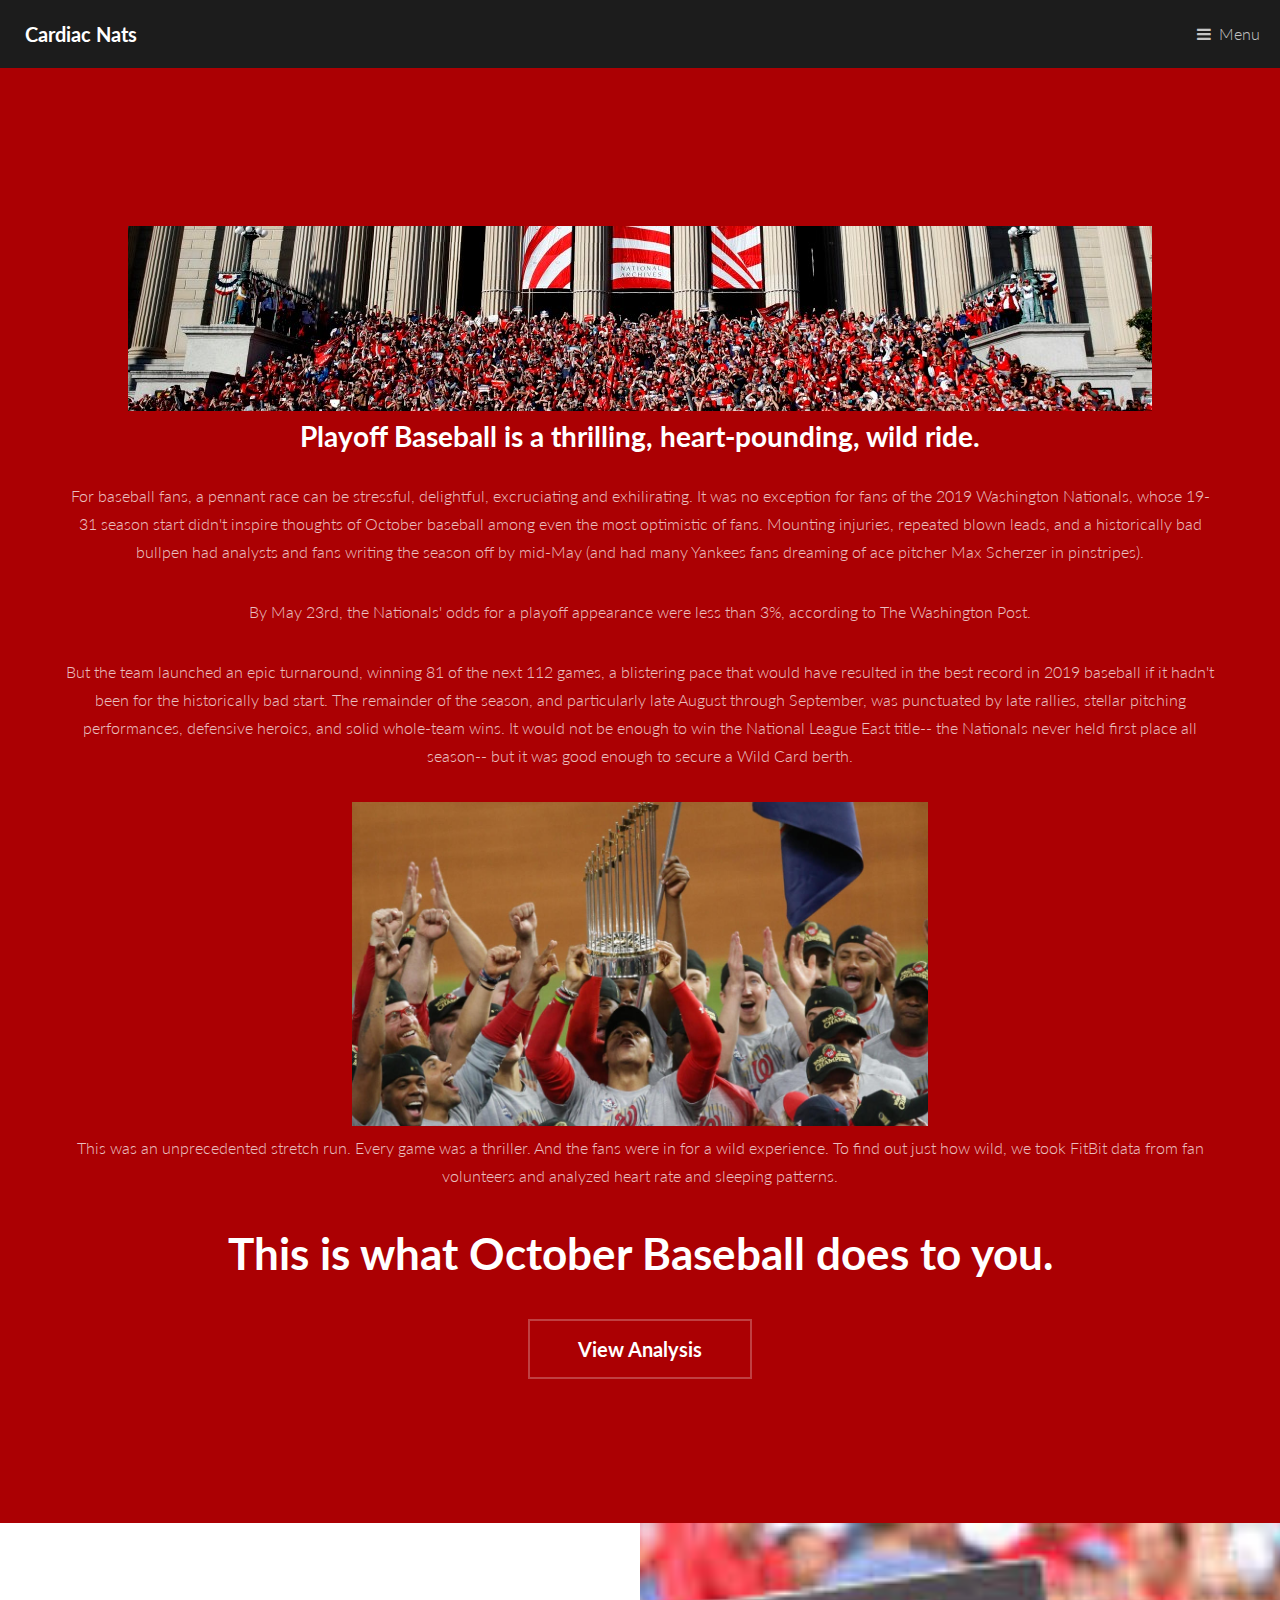
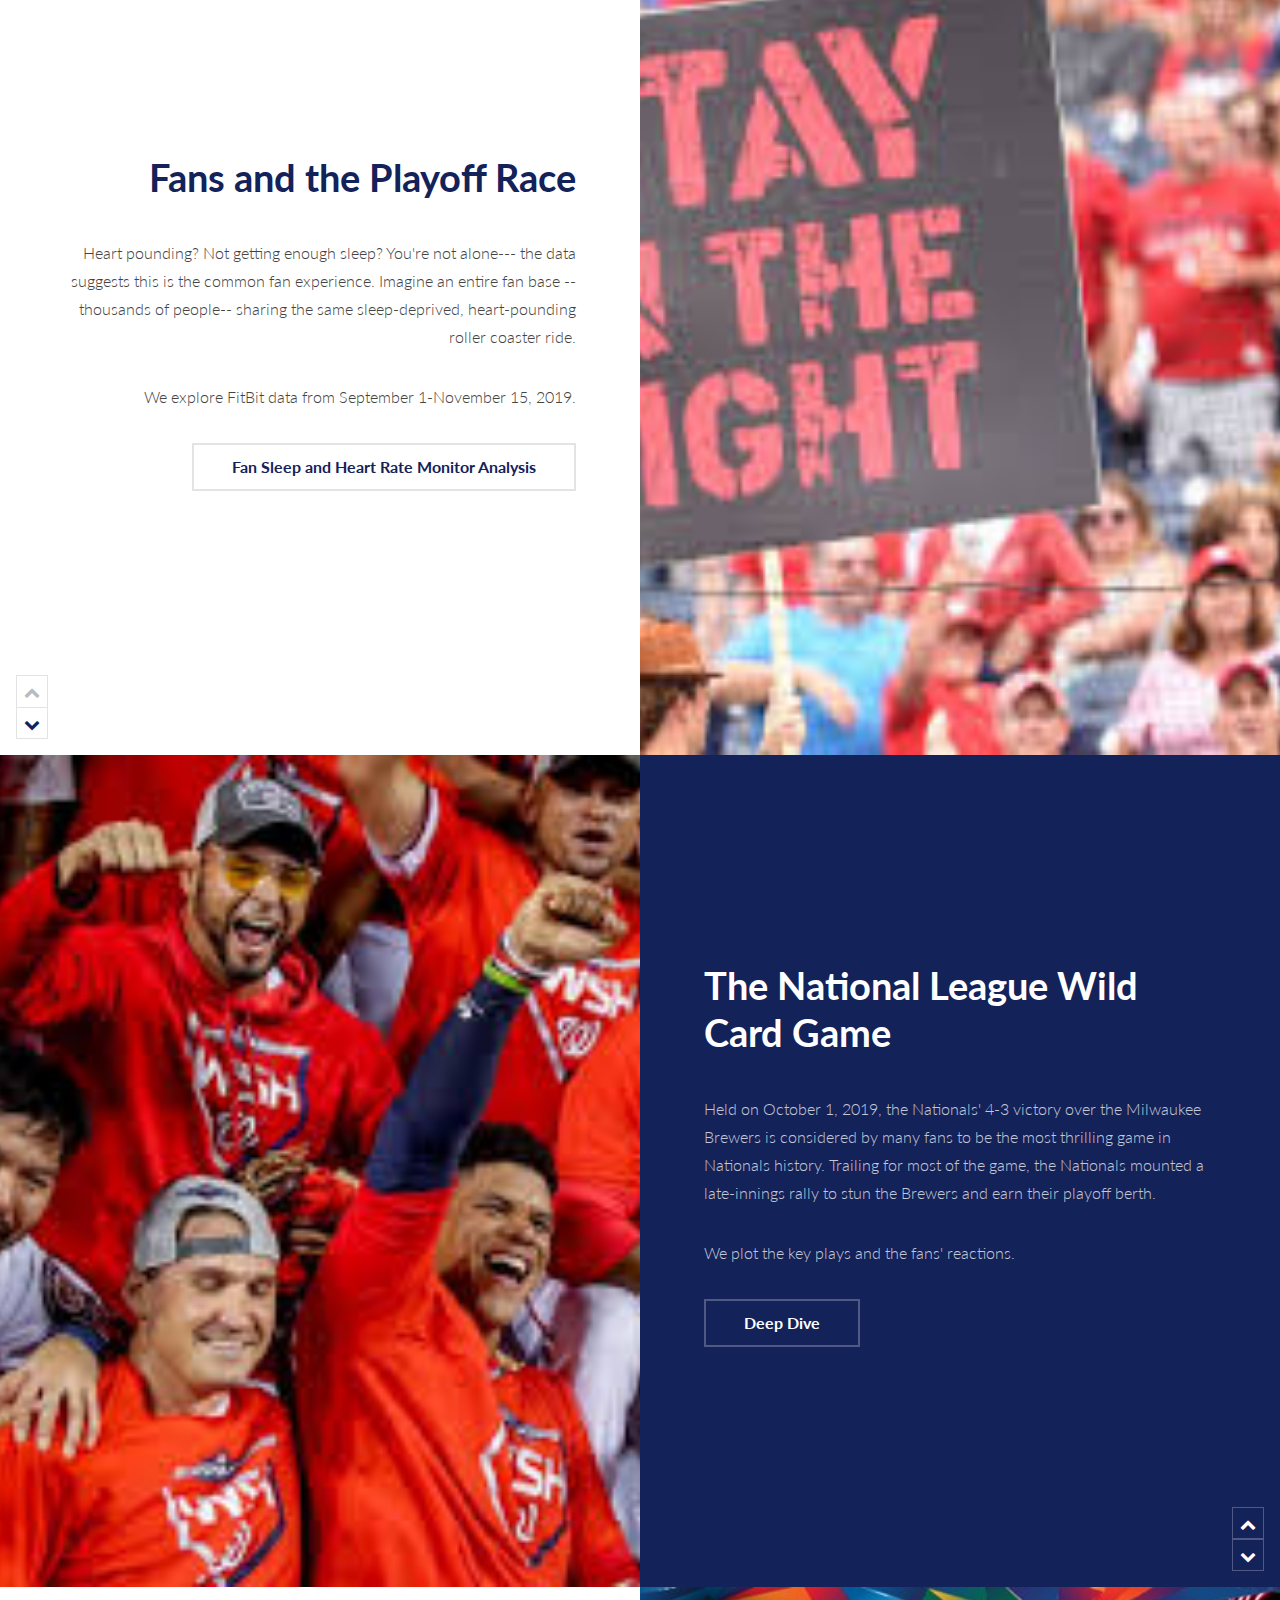
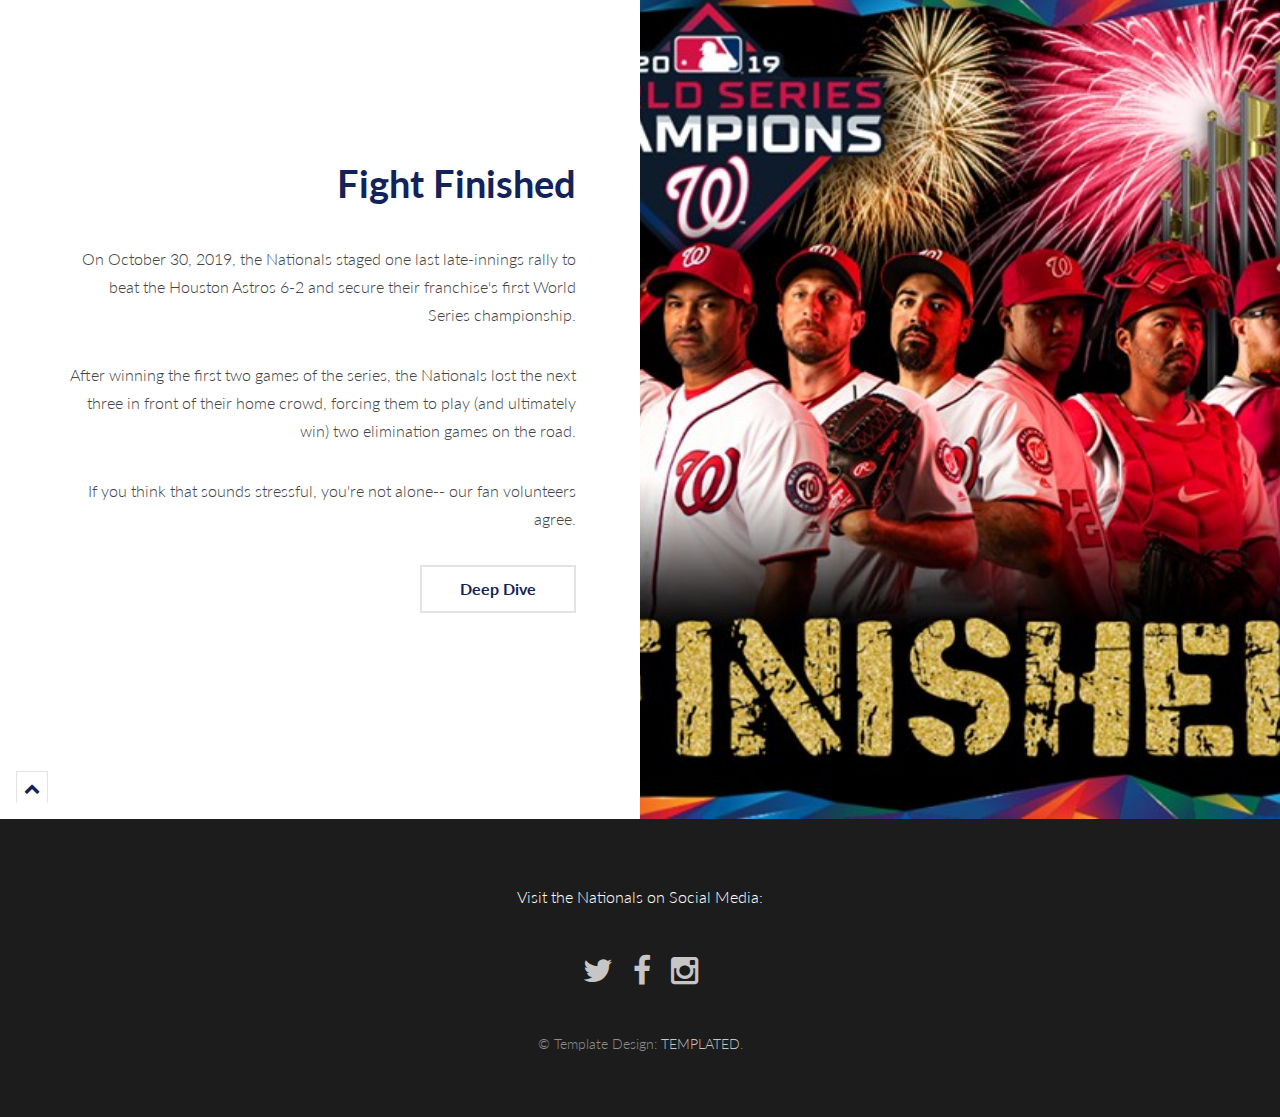
==== commit c693a35d: "Updated charts and webfiles" ====
--- a/index.html
+++ b/index.html
@@ -18,20 +18,25 @@
 				<a href="index.html" class="logo"><strong>Cardiac Nats</strong></a>
 				<nav>
 					<a href="#menu">Menu</a>
+
 				</nav>
+
+
 			</header>
-
 		<!-- Nav -->
 			<nav id="menu">
 				<ul class="links">
 				<li><a href="fans.html">The Fan Experience</a></li>
 					<li><a href="wildcard.html">The Wild Card Game</a></li>
 					<li><a href="worldseries.html">The World Series</a></li>
+					<li><a href="about.html">About This Project</a></li>
 				</ul>
 			</nav>
 
 		<!-- Banner -->
 			<section id="banner">
+			 <figure><img src="images/archives_long.jpg" style="max-height:50%;"  alt="crowd during parade" /> </figure>
+
 				<h2>Playoff Baseball is a thrilling, heart-pounding, wild ride.</a></h2>
 
 					<p>For baseball fans, a pennant race can be stressful, delightful, excruciating and exhilirating.
@@ -52,7 +57,7 @@
    					 </figure>
 
    					<p>This was an unprecedented stretch run. Every game was a thriller. And the fans were in for a wild experience.
-   					To find out just how wild, we took FitBit data from fan volunteers and analyzed heart rate and sleeping patterns..</p>
+   					To find out just how wild, we took FitBit data from fan volunteers and analyzed heart rate and sleeping patterns.</p>
    					<h1>This is what October Baseball does to you.</h1>
 
 
@@ -67,14 +72,15 @@
 		<!-- One -->
 			<article id="one" class="post style1">
 				<div class="image">
-					<img src="images/in_the_fight.jpg" style="max-width:50%;" alt="Fans in a crowd" data-position="75% center" />
+					<img src="images/in_the_fight.jpg" style="max-height:20%;" alt="Fans in a crowd" data-position="75% center" />
 				</div>
 				<div class="content">
 					<div class="inner">
 						<header>
 							<h2><a href="generic.html">Fans and the Playoff Race</a></h2>
 						</header>
-						<p>Heart pounding?  Not getting enough sleep? You're not alone--- the data suggests this is the common fan experience.</p>
+						<p>Heart pounding?  Not getting enough sleep? You're not alone--- the data suggests this is the common fan experience.
+						Imagine an entire fan base -- thousands of people-- sharing the same sleep-deprived, heart-pounding roller coaster ride. </p>
 						<p>We explore FitBit data from September 1-November 15, 2019.</p>
 
 						<ul class="actions">
@@ -98,7 +104,9 @@
 						<header>
 							<h2><a href="generic.html">The National League Wild Card Game</a></h2>
 						</header>
-						<p>Held on October 1, 2019, the Nationals' 4-3 victory over the Milwaukee Brewers is considered by many fans to be the most thrilling game in Nationals history.</p>
+						<p>Held on October 1, 2019, the Nationals' 4-3 victory over the Milwaukee Brewers is considered by many fans to be the most thrilling game in Nationals history.
+						Trailing for most of the game, the Nationals mounted a late-innings rally to stun the Brewers and earn their playoff berth.</p>
+						<p>We plot the key plays and the fans' reactions. </p>
 						<ul class="actions">
 							<li><a href="wildcard.html" class="button alt">Deep Dive</a></li>
 						</ul>
@@ -121,6 +129,8 @@
 							<h2><a href="generic.html">Fight Finished</a></h2>
 						</header>
 						<p>On October 30, 2019, the Nationals staged one last late-innings rally to beat the Houston Astros 6-2 and secure their franchise's first World Series championship.</p>
+						<p>After winning the first two games of the series, the Nationals lost the next three in front of their home crowd, forcing them to play (and ultimately win) two elimination games on the road. </p>
+						<p>If you think that sounds stressful, you're not alone-- our fan volunteers agree. </p>
 						<ul class="actions">
 							<li><a href="worldseries.html" class="button alt">Deep Dive</a></li>
 						</ul>
@@ -137,6 +147,7 @@
 
 		<!-- Footer -->
 			<footer id="footer">
+			<p> <font color="white" size=3>Visit the Nationals on Social Media: </font></p>
 				<ul class="icons">
 					<li><a href="https://twitter.com/Nationals" class="icon fa-twitter"><span class="label">Twitter</span></a></li>
 					<li><a href="https://www.facebook.com/Nationals/" class="icon fa-facebook"><span class="label">Facebook</span></a></li>
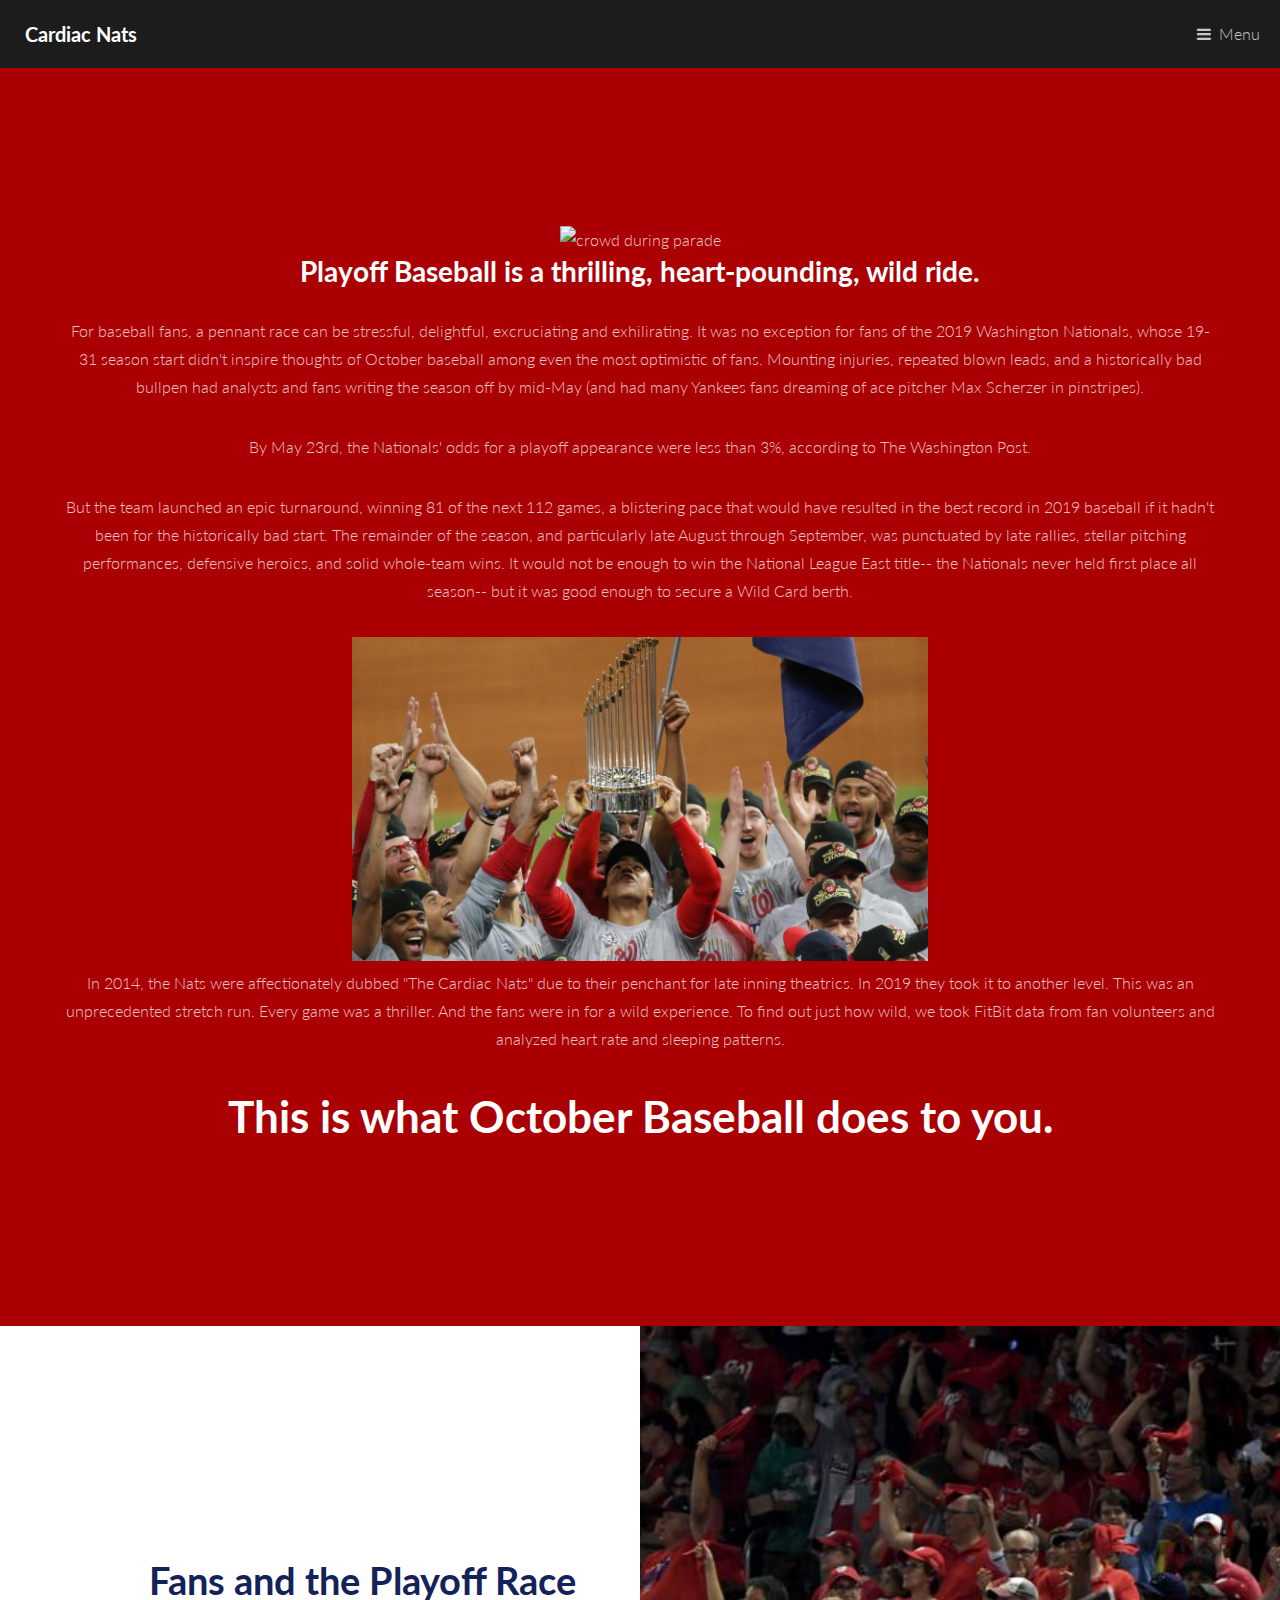
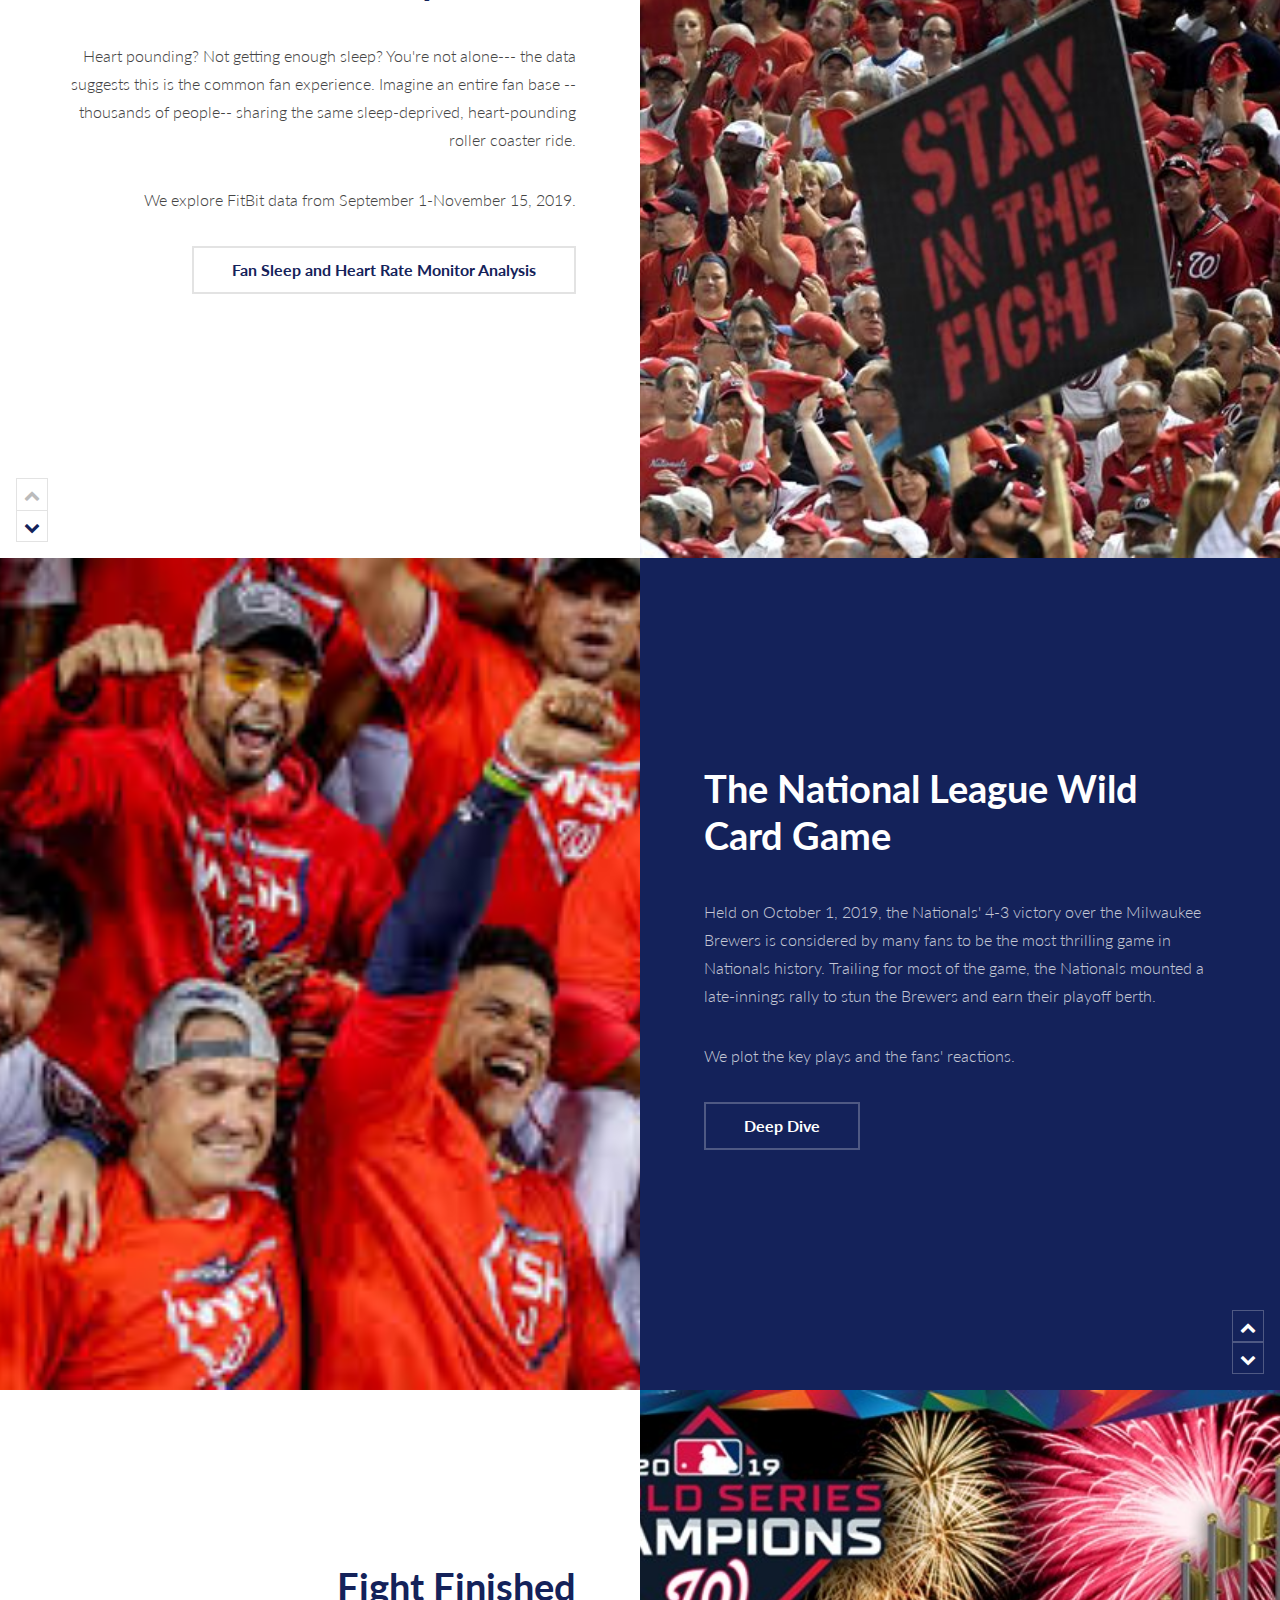
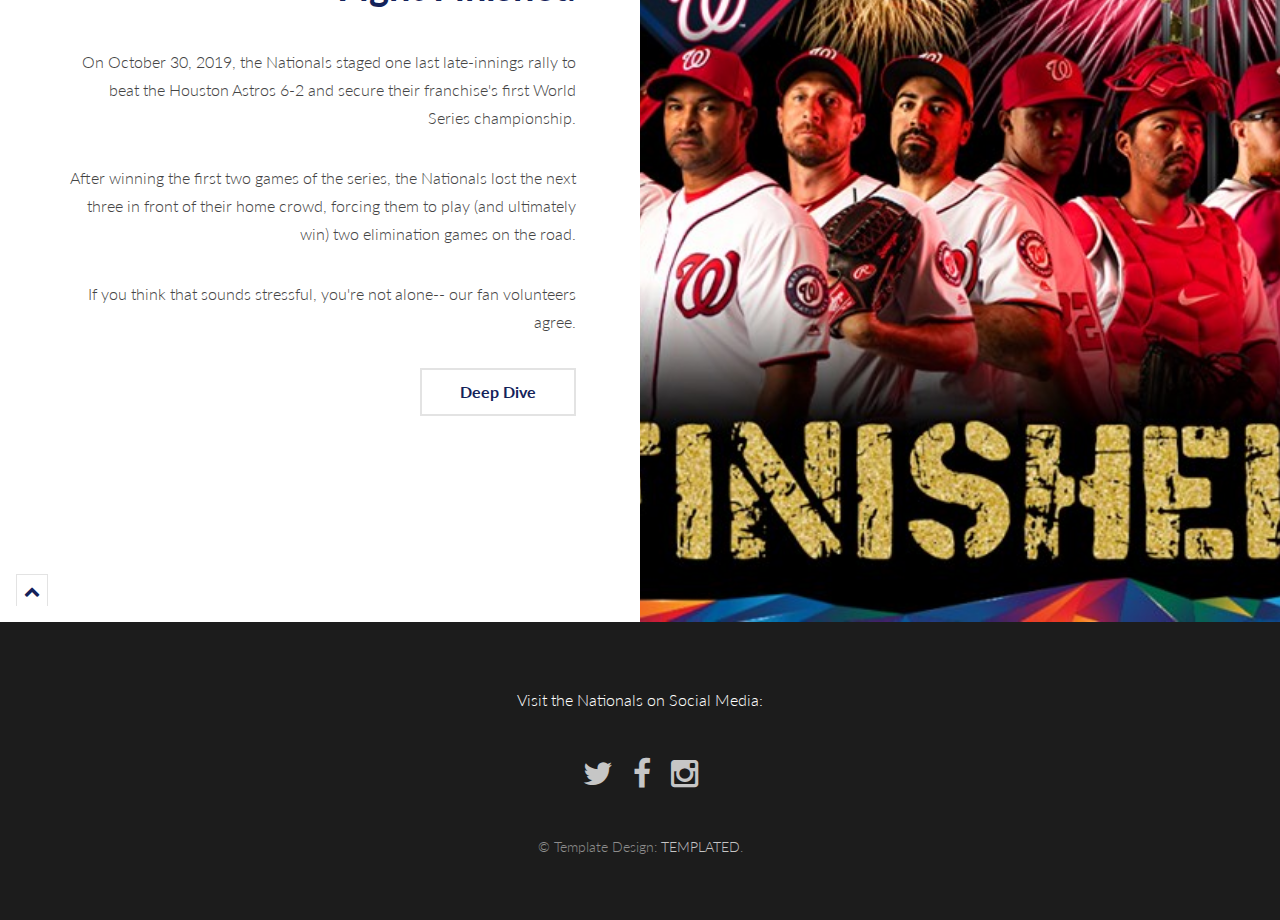
==== commit 24cebff9: "Multiple Edits" ====
--- a/index.html
+++ b/index.html
@@ -35,7 +35,7 @@
 
 		<!-- Banner -->
 			<section id="banner">
-			 <figure><img src="images/archives_long.jpg" style="max-height:50%;"  alt="crowd during parade" /> </figure>
+			 <figure><img src="images/archives_long_2.jpg" style="max-height:50%;"  alt="crowd during parade" /> </figure>
 
 				<h2>Playoff Baseball is a thrilling, heart-pounding, wild ride.</a></h2>
 
@@ -56,23 +56,20 @@
 			        <img src="images/soto-trophy.jpg"  style="max-width:50%;" alt="Juan Soto lifting trophy" />
    					 </figure>
 
-   					<p>This was an unprecedented stretch run. Every game was a thriller. And the fans were in for a wild experience.
+   					<p>In 2014, the Nats were affectionately dubbed "The Cardiac Nats" due to their penchant for late inning theatrics. In 2019 they took it to another level.
+   					This was an unprecedented stretch run. Every game was a thriller. And the fans were in for a wild experience.
    					To find out just how wild, we took FitBit data from fan volunteers and analyzed heart rate and sleeping patterns.</p>
    					<h1>This is what October Baseball does to you.</h1>
 
 
 
-				<div class="inner">
-					<ul class="actions">
-						<li><a href="#one" class="button alt scrolly big">View Analysis</a></li>
-					</ul>
-				</div>
+
 			</section>
 
 		<!-- One -->
 			<article id="one" class="post style1">
 				<div class="image">
-					<img src="images/in_the_fight.jpg" style="max-height:20%;" alt="Fans in a crowd" data-position="75% center" />
+					<img src="images/in_the_fight.jpg" style="max-width:50%;" alt="Fans in a crowd" data-position="75% center" />
 				</div>
 				<div class="content">
 					<div class="inner">
